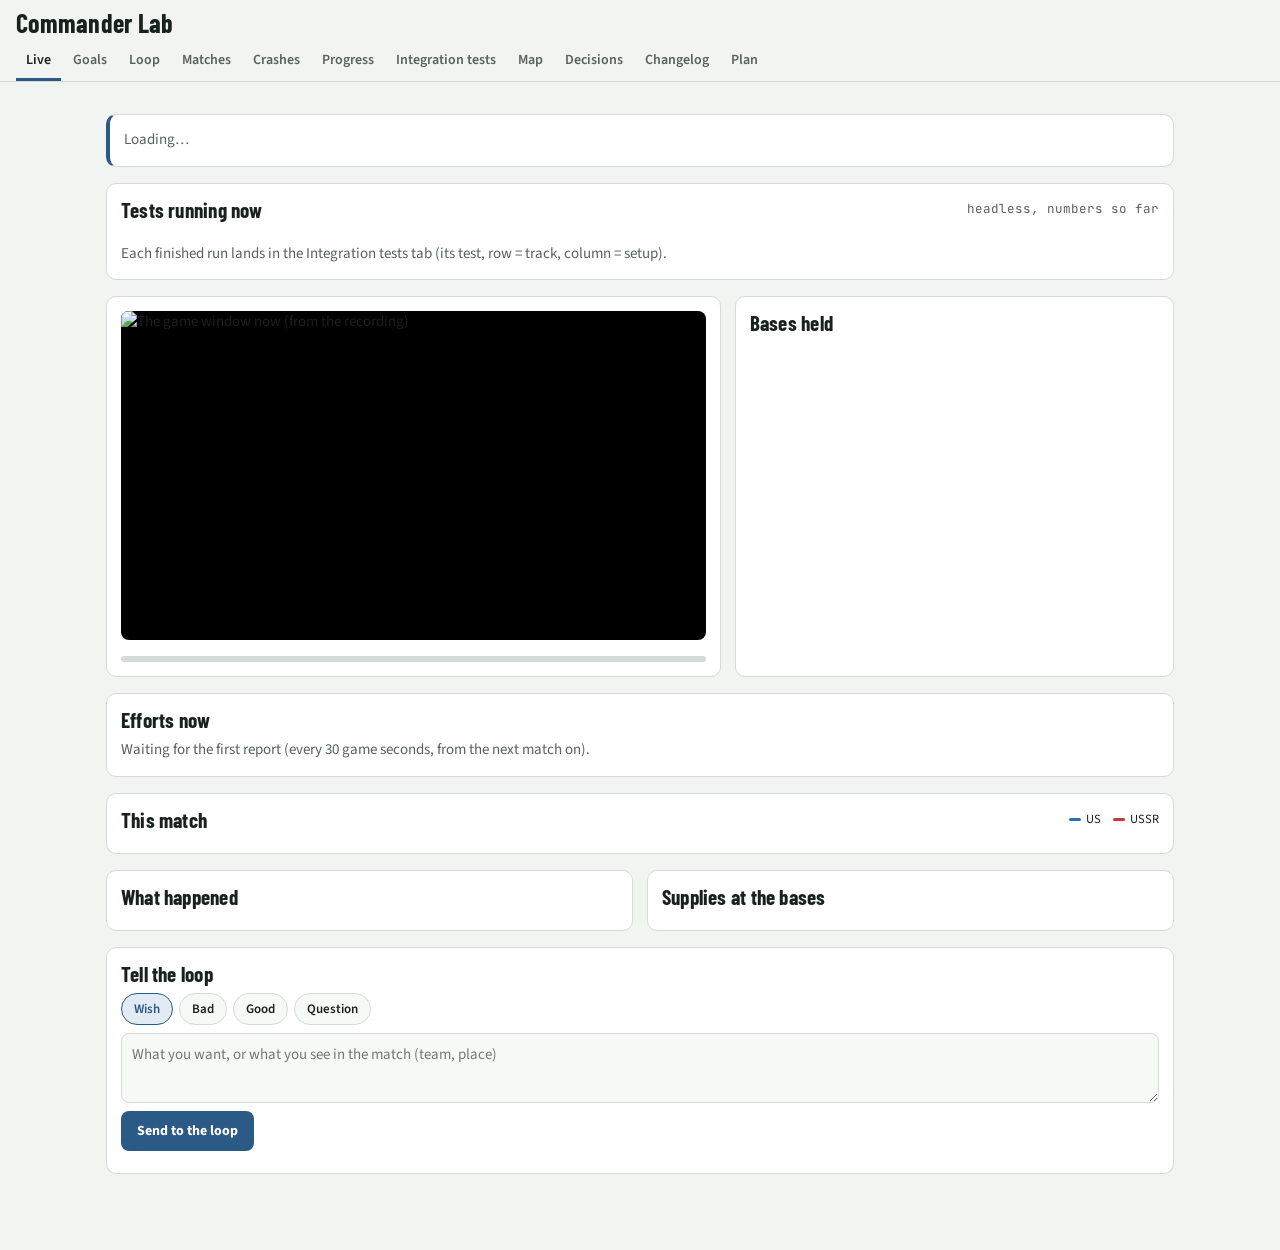
==== lab/app/index.html @ 0cab82a8 "Lab map: every soldier as a dot (hollow prone, ring in a vehicle). Note 545. Co-Authored-By: Claude " ====
<!doctype html>
<html lang="en">
<head>
<meta charset="utf-8">
<meta name="viewport" content="width=device-width,initial-scale=1,viewport-fit=cover">
<meta name="theme-color" content="#121816">
<title>Commander Lab</title>
<link rel="stylesheet" href="/vendor/leaflet.css">
<link rel="stylesheet" href="https://fonts.googleapis.com/css2?family=Barlow+Condensed:wght@600;700&family=Source+Sans+3:wght@400;600;700&family=JetBrains+Mono:wght@400;600&display=swap">
<style>
/* An ops board for the improvement loop: tabs on top, the live match first. US blue, USSR red (BLUFOR/OPFOR). */
:root {
  --bg: #f2f4f1; --panel: #ffffff; --ink: #18211e; --muted: #56625d; --line: #d5dbd6; --field: #f7f9f7;
  --accent: #2c5a86; --accent-soft: #e2ebf3;
  --us: #2f6db5; --ussr: #c23b2e; --fia: #6f7d3c;
  --good: #23743f; --good-soft: #e1f1e6; --bad: #a3322a; --bad-soft: #f7e3e1; --warn: #8a5a00; --warn-soft: #f6ecd6; --na: #b9c2bd;
  --f-display: "Barlow Condensed", "Arial Narrow", sans-serif;
  --f-body: "Source Sans 3", "Segoe UI", system-ui, sans-serif;
  --f-mono: "JetBrains Mono", Consolas, monospace;
  color-scheme: light;
}
@media (prefers-color-scheme: dark) {
  :root {
    --bg: #121816; --panel: #1a2220; --ink: #e3e9e5; --muted: #9aa7a1; --line: #2c3833; --field: #151c1a;
    --accent: #7fb0de; --accent-soft: #1d2d3b; --us: #5b95e0; --ussr: #e46a5c; --fia: #b3c071;
    --good: #6fcf8f; --good-soft: #17301f; --bad: #f08a80; --bad-soft: #3a1d1a; --warn: #e7b85a; --warn-soft: #33290f; --na: #4a5651;
    color-scheme: dark;
  }
}
* { box-sizing: border-box; }
body { margin: 0; background: var(--bg); color: var(--ink); font: 15px/1.5 var(--f-body); }
header.top { position: sticky; top: 0; z-index: 5; background: var(--bg); border-bottom: 1px solid var(--line);
  padding: env(safe-area-inset-top, 0px) max(16px, env(safe-area-inset-right, 0px)) 0 max(16px, env(safe-area-inset-left, 0px)); }
.brand { display: flex; align-items: baseline; gap: 10px; padding-top: 10px; }
h1, h2 { font-family: var(--f-display); font-weight: 700; margin: 0; letter-spacing: .01em; }
h1 { font-size: 26px; line-height: 1; }
h2 { font-size: 21px; line-height: 1.1; }
h3 { margin: 0; font-size: 15px; }
p { margin: 0; }
nav { display: flex; gap: 2px; overflow-x: auto; scrollbar-width: none; margin-top: 6px; }
nav button { font: 600 14px var(--f-body); color: var(--muted); background: none; border: 0; border-bottom: 3px solid transparent; padding: 8px 10px; cursor: pointer; white-space: nowrap; }
nav button[aria-selected="true"] { color: var(--ink); border-bottom-color: var(--accent); }
main { max-width: 1100px; margin: 0 auto; padding: 16px max(16px, env(safe-area-inset-right, 0px)) 60px max(16px, env(safe-area-inset-left, 0px)); }
.tab { display: grid; gap: 16px; grid-template-columns: minmax(0, 1fr); }
.tab > *, .match > *, .grid2 > *, .charts > * { min-width: 0; }
.tab[hidden] { display: none; }
.grid2 { display: grid; grid-template-columns: repeat(auto-fit, minmax(300px, 1fr)); gap: 14px; }
.card { background: var(--panel); border: 1px solid var(--line); border-radius: 10px; padding: 14px; display: grid; gap: 8px; min-width: 0; align-content: start; }
.muted { color: var(--muted); }
.mono { font-family: var(--f-mono); font-size: 12.5px; font-variant-numeric: tabular-nums; }
.row { display: flex; flex-wrap: wrap; gap: 8px; align-items: center; }
.chip { font: 600 12px/1 var(--f-mono); padding: 6px 9px; border-radius: 999px; white-space: nowrap; border: 1px solid var(--line); background: var(--panel); color: var(--muted); }
.chip.ok { color: var(--good); background: var(--good-soft); border-color: transparent; }
.chip.no { color: var(--bad); background: var(--bad-soft); border-color: transparent; }
.chip.wait { color: var(--warn); background: var(--warn-soft); border-color: transparent; }
.sublab-card { display: grid; gap: 12px; grid-template-columns: minmax(0, 1fr); }
#sublab, .summary, .ended { grid-template-columns: minmax(0, 1fr); }
.sublab-card h3 { margin: 6px 0 0; }
.sublab-card .question { font-size: 17px; margin: 0; }
.ended { border-left: 4px solid var(--accent); background: var(--accent-soft); padding: 10px 14px; border-radius: 6px; display: grid; gap: 4px; }
.ended p { margin: 0; line-height: 1.55; max-width: 80ch; }
/* Map tab: Enfumap's tiles with our layers (lab/maplayers.py). */
#mapview { height: min(72vh, 760px); border: 1px solid var(--line); border-radius: 10px; background: var(--field); }
/* Full screen (3 Nov, Martin: "we should be maybe able to make map fullscreen"): the browser's own full screen where it
   has one, else the map fills the window; the clicked team's box floats at the bottom. */
#mapwrap.full { position: fixed; inset: 0; z-index: 2000; background: var(--panel); display: flex; flex-direction: column;
  padding: env(safe-area-inset-top, 0px) env(safe-area-inset-right, 0px) env(safe-area-inset-bottom, 0px) env(safe-area-inset-left, 0px); }
#mapwrap.full #mapview { flex: 1; height: auto; border: 0; border-radius: 0; }
#mapwrap.full #map-selwrap { position: absolute; left: 10px; right: 10px; bottom: calc(10px + env(safe-area-inset-bottom, 0px)); z-index: 1000; max-height: 50vh; overflow: auto; }
#mapwrap.full #map-sel:empty { display: none; }
/* A remark about the clicked unit (3 Nov, Martin: "when clicking on unit I should be able to annotate question/bad/good"). */
.mapnote { margin: 0 0 6px; padding: 10px 12px; border: 1px solid var(--line); border-left: 4px solid var(--accent); border-radius: 8px; background: var(--panel); display: grid; gap: 8px; }
.mapnote textarea { width: 100%; box-sizing: border-box; min-height: 52px; }
.mapfs { font: 600 13px var(--f-body); padding: 6px 10px; background: var(--panel); color: var(--ink); border: 2px solid rgba(0,0,0,.25); border-radius: 6px; cursor: pointer; }
.wpnum { width: 20px; height: 20px; box-sizing: border-box; border-radius: 50%; border: 2px solid #fff; color: #fff; font: 700 11px/16px var(--f-body); text-align: center; box-shadow: 0 0 0 1px rgba(0,0,0,.4); }
.leaflet-container { font: 13px var(--f-body); }
.maplbl { font: 700 12px var(--f-display); letter-spacing: .02em; background: var(--panel); color: var(--ink); border: 1px solid var(--line); box-shadow: none; padding: 2px 6px; }
.maplbl::before { display: none; }
.map-controls { display: flex; flex-wrap: wrap; gap: 8px 14px; align-items: center; }
.dec-grid { display: grid; grid-template-columns: minmax(0, 5fr) minmax(0, 7fr); gap: 14px; align-items: start; }
@media (max-width: 900px) { .dec-grid { grid-template-columns: minmax(0, 1fr); } }
.dec-list { max-height: 78vh; overflow-y: auto; border: 1px solid var(--line); border-radius: 10px; }
.dec-row { display: grid; grid-template-columns: auto auto minmax(0, 1fr); gap: 4px 10px; padding: 8px 10px; border-bottom: 1px solid var(--line); cursor: pointer; }
.dec-row:hover { background: var(--field); }
.dec-row.on { background: color-mix(in srgb, #7a3fd1 16%, transparent); }
.dec-row .intent { grid-column: 1 / -1; font-size: 13px; color: var(--muted); }
.badge { display: inline-block; padding: 1px 7px; border-radius: 999px; font-size: 12px; font-weight: 700; letter-spacing: .02em; }
.badge.model { background: #7a3fd1; color: #fff; }
.badge.failed { background: var(--bad); color: #fff; }
.badge.rules { background: var(--field); color: var(--ink); border: 1px solid var(--line); }
#decmap { height: min(56vh, 560px); border: 1px solid var(--line); border-radius: 10px; background: var(--field); }
.dec-detail pre { white-space: pre-wrap; word-break: break-word; background: var(--field); border: 1px solid var(--line); border-radius: 8px; padding: 8px 10px; font-size: 12px; max-height: 260px; overflow: auto; }
.dec-stats td, .dec-stats th { padding: 3px 10px; border-bottom: 1px solid var(--line); text-align: left; }
.mapsel { margin: 10px 0 4px; padding: 10px 12px; border: 1px solid var(--line); border-left: 4px solid #7a3fd1; border-radius: 8px; background: var(--panel); line-height: 1.5; }
.mapsel button { margin-left: 8px; font: 13px var(--f-body); padding: 2px 10px; background: var(--field); color: var(--ink); border: 1px solid var(--line); border-radius: 6px; cursor: pointer; }
table.missions tr[data-key] { cursor: pointer; }
table.missions tr[data-key]:hover td { background: var(--field); }
table.missions tr.on td { background: color-mix(in srgb, #7a3fd1 18%, transparent); }
.map-controls label { display: inline-flex; gap: 6px; align-items: center; font-size: 14px; }
.map-controls select { font: 14px var(--f-body); padding: 4px 6px; background: var(--panel); color: var(--ink); border: 1px solid var(--line); border-radius: 6px; }
.legend { display: grid; grid-template-columns: repeat(auto-fit, minmax(230px, 1fr)); gap: 6px 16px; font-size: 13.5px; }
.legend span.dot { display: inline-block; width: 12px; height: 12px; border-radius: 50%; margin-right: 6px; vertical-align: -1px; border: 2px solid transparent; }
.ended .lead { font-weight: 600; font-size: 1.05em; }
.summary { border-left: 4px solid var(--accent); background: var(--accent-soft); padding: 12px 16px; border-radius: 6px; display: grid; gap: 8px; min-width: 0; }
.summary > *, .summary .sum-cols > * { min-width: 0; }
.summary .tbl, .tracktbl .tbl { overflow-x: auto; }
.summary .verdict { margin: 0; font-size: 1.15em; font-weight: 600; line-height: 1.4; max-width: 80ch; }
.summary h4 { margin: 6px 0 0; font-size: 12px; letter-spacing: .08em; text-transform: uppercase; color: var(--muted); }
.summary ul { margin: 0; padding-left: 18px; display: grid; gap: 5px; }
.summary li { line-height: 1.45; }
.summary .sum-cols { display: grid; grid-template-columns: 3fr 2fr; gap: 20px; }
@media (max-width: 760px) { .summary .sum-cols { grid-template-columns: 1fr; gap: 6px; } }
.summary .keynums { background: var(--panel); }
.summary .keynums th .sub { font-size: 11px; font-weight: 400; }
.summary .keynums td.best { background: var(--good-soft); font-weight: 700; }
.summary .next { margin: 2px 0 0; }
.keynums .sub { font-size: 11px; font-weight: 400; }
.keynums td.best { background: var(--good-soft); }
.keynums td.best .avg { font-weight: 700; }
.keynums .avg { font-size: 15px; }
.tracktbl { margin: 6px 0; }
.tracktbl summary { cursor: pointer; padding: 4px 0; }
.summary .next .tag { font-size: 12px; letter-spacing: .08em; text-transform: uppercase; color: var(--muted); margin-right: 6px; }
.ended ul { margin: 2px 0 0; padding-left: 20px; display: grid; gap: 6px; max-width: 80ch; }
.ended li { line-height: 1.5; }
.eyebrow { font: 600 11px var(--f-body); letter-spacing: .08em; text-transform: uppercase; color: var(--accent); }
/* Integration tests (note 506): a start page of tests, one page per test - progress curves first. */
.tests-grid { display: grid; grid-template-columns: repeat(auto-fill, minmax(min(100%, 320px), 1fr)); gap: 14px; }
a.testcard { color: inherit; text-decoration: none; cursor: pointer; transition: border-color .15s, box-shadow .15s; }
a.testcard:hover, a.testcard:focus-visible { border-color: var(--accent); box-shadow: 0 0 0 1px var(--accent); outline: none; }
.testcard .q { color: var(--muted); font-size: 14px; display: -webkit-box; -webkit-line-clamp: 3; -webkit-box-orient: vertical; overflow: hidden; }
.testcard .metric { display: flex; flex-wrap: wrap; align-items: baseline; gap: 4px 10px; }
.testcard .big { font: 700 36px/1 var(--f-display); }
.testcard .what { font-size: 13.5px; }
.testcard .open { font-weight: 600; color: var(--accent); font-size: 14px; }
svg.spark { width: 100%; height: 56px; display: block; overflow: visible; }
.crumbs a { font-weight: 600; color: var(--accent); text-decoration: none; font-size: 15px; }
.verdict-top { font-size: 16px; font-weight: 600; line-height: 1.45; max-width: 85ch; border-left: 4px solid var(--accent); padding-left: 10px; }
.charts-grid { display: grid; grid-template-columns: repeat(auto-fill, minmax(min(100%, 330px), 1fr)); gap: 12px; }
.charts-grid > * { min-width: 0; }
.secnav { position: sticky; top: var(--hdr, 86px); z-index: 4; display: flex; gap: 2px; overflow-x: auto; scrollbar-width: none; background: var(--panel); border-bottom: 1px solid var(--line); margin: 0 -14px; padding: 0 10px; }
.secnav a { font: 600 14px var(--f-body); color: var(--muted); text-decoration: none; padding: 9px 10px 7px; border-bottom: 3px solid transparent; white-space: nowrap; }
.secnav a.on { color: var(--ink); border-bottom-color: var(--accent); }
.tsec { scroll-margin-top: calc(var(--hdr, 86px) + 48px); display: grid; gap: 10px; min-width: 0; padding-top: 6px; }
.tsec > * { min-width: 0; }
.tsec > h3 { font-family: var(--f-display); font-size: 21px; border-top: 1px solid var(--line); padding-top: 12px; }
.watch td.pass, .runs td.pass { background: var(--good-soft); color: var(--good); }
.watch td.fail, .runs td.fail { background: var(--bad-soft); color: var(--bad); }
.watch td.pass .avg, .watch td.fail .avg { font-weight: 700; }
.watch .delta { font-size: 11.5px; margin-left: 4px; }
.watch .delta.up { color: var(--good); }
.watch .delta.down { color: var(--bad); }
.quote { color: var(--muted); font-style: italic; font-size: 12.5px; }
.sub { font-size: 11.5px; font-weight: 400; }
table.runs td, table.runs th { white-space: nowrap; }
ol.builds { margin: 6px 0 0; padding-left: 0; list-style: none; display: grid; gap: 5px; font-size: 13.5px; }
ol.builds li { display: flex; gap: 8px; flex-wrap: wrap; align-items: baseline; }
.pchart.small .why { font-size: 12px; }
table.heat td { text-align: center; }
table.heat td:first-child { text-align: left; }
.chip.step { color: var(--accent); background: var(--accent-soft); border-color: transparent; text-transform: uppercase; letter-spacing: .05em; }
.live-dot { display: inline-block; width: 9px; height: 9px; border-radius: 50%; background: var(--good); margin-right: 6px; }
@media (prefers-reduced-motion: no-preference) { .live-dot { animation: pulse 2s ease-in-out infinite; } @keyframes pulse { 50% { opacity: .3; } } }
.now { border-left: 4px solid var(--accent); }
.now .doing { font-size: 17px; }
.match { display: grid; grid-template-columns: minmax(0, 1.4fr) minmax(0, 1fr); gap: 14px; }
@media (max-width: 760px) { .match { grid-template-columns: minmax(0, 1fr); } }
.frame { width: 100%; aspect-ratio: 16/9; object-fit: cover; border-radius: 8px; background: #000; display: block; cursor: zoom-in; }
.frame.big { position: fixed; inset: 0; width: 100vw; height: 100vh; aspect-ratio: auto; object-fit: contain; z-index: 20; border-radius: 0; cursor: zoom-out; }
.score { display: flex; gap: 14px; align-items: baseline; font-family: var(--f-display); font-weight: 700; font-size: 34px; line-height: 1; }
.score .us { color: var(--us); } .score .ussr { color: var(--ussr); } .score .fia { color: var(--fia); font-size: 22px; }
.bar { height: 6px; background: var(--line); border-radius: 3px; overflow: hidden; }
.bar > i { display: block; height: 100%; background: var(--accent); }
.sides { display: grid; grid-template-columns: minmax(0, 1fr) minmax(0, 1fr); gap: 10px; }
.kv span { min-width: 0; overflow-wrap: anywhere; }
.side { border-top: 3px solid var(--us); padding-top: 6px; display: grid; gap: 2px; }
.side.ussr { border-top-color: var(--ussr); }
.kv { display: flex; justify-content: space-between; gap: 8px; font-size: 14px; }
.kv b { font-family: var(--f-mono); font-weight: 600; font-variant-numeric: tabular-nums; }
.charts { display: grid; grid-template-columns: repeat(auto-fit, minmax(160px, 1fr)); gap: 12px; }
#matchline { overflow-wrap: anywhere; }
.chart svg { width: 100%; height: auto; display: block; }
.legend { display: flex; gap: 12px; font-size: 12.5px; }
.legend i { display: inline-block; width: 12px; height: 3px; border-radius: 2px; vertical-align: middle; margin-right: 5px; }
.events { display: grid; gap: 0; }
.ev { display: grid; grid-template-columns: 44px 8px 1fr; gap: 8px; align-items: baseline; padding: 5px 0; border-bottom: 1px solid var(--line); font-size: 14px; }
.ev:last-child { border-bottom: 0; }
.ev .dot { width: 8px; height: 8px; border-radius: 50%; background: var(--na); align-self: center; }
.ev .dot.US { background: var(--us); } .ev .dot.USSR { background: var(--ussr); }
.tbl { overflow-x: auto; }
table { border-collapse: collapse; width: 100%; font-size: 13.5px; }
th, td { text-align: left; padding: 6px 8px; border-bottom: 1px solid var(--line); white-space: nowrap; vertical-align: top; }
th { font: 600 11px var(--f-mono); color: var(--muted); text-transform: uppercase; letter-spacing: .05em; }
tr:last-child td { border-bottom: 0; }
.pct { display: inline-block; width: 70px; height: 6px; background: var(--line); border-radius: 3px; overflow: hidden; vertical-align: middle; margin-right: 6px; }
.pct > i { display: block; height: 100%; }
.d { display: inline-block; width: 8px; height: 8px; border-radius: 50%; margin-right: 6px; background: var(--na); }
.d.ok { background: var(--good); } .d.no { background: var(--bad); }
.strip { display: flex; flex-wrap: wrap; gap: 3px; align-items: center; }
.s { width: 13px; height: 13px; border-radius: 3px; background: var(--na); } .s.ok { background: var(--good); } .s.no { background: var(--bad); }
form { display: grid; gap: 8px; }
.kinds { display: flex; flex-wrap: wrap; gap: 6px; }
.kinds label { font: 600 13px var(--f-body); border: 1px solid var(--line); border-radius: 999px; padding: 6px 12px; cursor: pointer; background: var(--field); position: relative; }
.kinds input { position: absolute; opacity: 0; pointer-events: none; }
.kinds label:has(input:checked) { border-color: var(--accent); background: var(--accent-soft); color: var(--accent); }
.kinds label:has(input:focus-visible) { outline: 2px solid var(--accent); outline-offset: 2px; }
textarea { font: 15px/1.4 var(--f-body); color: var(--ink); background: var(--field); border: 1px solid var(--line); border-radius: 8px; padding: 10px; min-height: 70px; resize: vertical; width: 100%; }
button.go { font: 700 14px var(--f-body); color: #fff; background: var(--accent); border: 0; border-radius: 8px; padding: 10px 16px; cursor: pointer; }
button:focus-visible, textarea:focus-visible { outline: 2px solid var(--accent); outline-offset: 2px; }
.msg { display: grid; gap: 4px; padding: 9px 11px; border: 1px solid var(--line); border-radius: 8px; background: var(--field); }
.text { overflow-wrap: anywhere; }
.it .ba { display: grid; grid-template-columns: auto 1fr; gap: 2px 10px; font-size: 14px; }
.it .ba b { font: 600 11px var(--f-mono); color: var(--muted); text-transform: uppercase; padding-top: 3px; }
iframe { width: 100%; height: calc(100vh - 150px); border: 1px solid var(--line); border-radius: 10px; background: var(--panel); }
video { width: 100%; border-radius: 8px; background: #000; }
.empty { padding: 20px; text-align: center; color: var(--muted); border: 1px dashed var(--line); border-radius: 10px; }
.pgrid { display: grid; grid-template-columns: repeat(auto-fill, minmax(min(100%, 420px), 1fr)); gap: 14px; }
.pgrid > * { min-width: 0; }
.pchart .ec { width: 100%; height: 270px; }
.pchart .why { font-size: 13.5px; color: var(--muted); }
.pchart .head { display: flex; justify-content: space-between; gap: 8px; align-items: baseline; }
.pchart .better { font: 600 11px var(--f-mono); color: var(--muted); white-space: nowrap; }
.linkbtn { font: 600 12px var(--f-mono); color: var(--accent); background: none; border: 0; padding: 0; cursor: pointer; }
.seg { display: inline-flex; border: 1px solid var(--line); border-radius: 8px; overflow: hidden; }
.seg button { font: 600 13px var(--f-body); color: var(--muted); background: var(--panel); border: 0; padding: 7px 12px; cursor: pointer; }
.seg button[aria-pressed="true"] { color: #fff; background: var(--accent); }
.livechart .ec { width: 100%; height: 200px; }
.efforts { display: grid; grid-template-columns: repeat(auto-fit, minmax(min(100%, 330px), 1fr)); gap: 16px; }
.efforts > * { min-width: 0; }
.map-efforts { display: grid; gap: 6px; margin: 6px 0 8px; font-size: 14px; line-height: 1.4; }
.map-efforts > * { min-width: 0; }
.eside { border-top: 3px solid var(--us); padding-top: 8px; display: grid; gap: 10px; align-content: start; }
.eside.ussr { border-top-color: var(--ussr); }
.eblock { display: grid; gap: 3px; }
.eblock .lbl { font: 600 11px var(--f-mono); color: var(--muted); text-transform: uppercase; letter-spacing: .06em; }
.eitem { font-size: 14px; display: flex; gap: 8px; align-items: baseline; }
.eitem .n { font-family: var(--f-mono); font-size: 12.5px; color: var(--muted); white-space: nowrap; margin-left: auto; }
.eitem.warn { color: var(--bad); }
.eitem .t { overflow-wrap: anywhere; }
.prog { display: grid; gap: 3px; padding: 4px 0; }
.prog .top { display: flex; gap: 8px; align-items: baseline; font-size: 14px; }
.prog .top .n { font-family: var(--f-mono); font-size: 12.5px; color: var(--muted); white-space: nowrap; margin-left: auto; }
.pbar { height: 7px; background: var(--line); border-radius: 4px; overflow: hidden; }
.pbar > i { display: block; height: 100%; border-radius: 4px; background: var(--accent); transition: width .6s ease; }
.pbar.us > i { background: var(--us); } .pbar.ussr > i { background: var(--ussr); } .pbar.low > i { background: var(--bad); }
/* No measure yet (choosing a site, truck getting ready): a striped track, not a fill that reads as a percentage. */
.pbar.busy, .rseg.wait { background: repeating-linear-gradient(-45deg, var(--line) 0 6px, transparent 6px 12px); background-size: 17px 100%; animation: busy 1.2s linear infinite; }
.pbar.busy > i { display: none; }
@keyframes busy { to { background-position: 17px 0; } }
@media (prefers-reduced-motion: reduce) { .pbar.busy, .rseg.wait { animation: none; } .pbar > i, .rseg > i { transition: none; } }
.run { display: grid; gap: 4px; padding: 5px 0; }
.run .top { display: flex; gap: 8px; align-items: baseline; font-size: 14px; flex-wrap: wrap; }
.run .top .n { font-family: var(--f-mono); font-size: 12.5px; color: var(--muted); white-space: nowrap; margin-left: auto; }
.track { display: grid; grid-template-columns: 3fr 1fr 3fr 1fr; gap: 3px; }
.rseg { height: 9px; background: var(--line); border-radius: 3px; overflow: hidden; }
.rseg > i { display: block; height: 100%; background: var(--us); transition: width .6s ease; }
.run.ussr .rseg > i { background: var(--ussr); }
.rseg.cur { box-shadow: 0 0 0 1.5px var(--us); }
.run.ussr .rseg.cur { box-shadow: 0 0 0 1.5px var(--ussr); }
.track.names span { font: 10.5px var(--f-mono); color: var(--muted); overflow: hidden; text-overflow: ellipsis; white-space: nowrap; }
.track.names span.cur { color: var(--ink); font-weight: 600; }
/* How long an item has been in its phase: one tick per game minute, amber past the usual time, red when it looks stuck. */
.clock { display: flex; align-items: center; gap: 8px; min-height: 12px; }
.clock .ticks { display: flex; gap: 2px; flex: 1; min-width: 0; overflow: hidden; }
.clock .ticks i { flex: none; width: 4px; height: 7px; border-radius: 1px; background: var(--na); }
.clock .ticks i.warn { background: var(--warn); } .clock .ticks i.bad { background: var(--bad); }
.clock .ticks b { font: 600 10px var(--f-mono); color: var(--muted); line-height: 7px; }
.clock .t { font: 11px var(--f-mono); color: var(--muted); white-space: nowrap; margin-left: auto; }
.clock.warn .t { color: var(--warn); font-weight: 600; } .clock.bad .t { color: var(--bad); font-weight: 600; }
.banner { background: var(--bad-soft); color: var(--bad); border-radius: 8px; padding: 10px 12px; font-weight: 600; }
</style>
</head>
<body>
<header class="top">
  <div class="brand"><h1>Commander Lab</h1><span class="mono muted" id="clock"></span></div>
  <nav role="tablist" id="tabs">
    <button role="tab" data-tab="live" aria-selected="true">Live</button>
    <button role="tab" data-tab="goals">Goals</button>
    <button role="tab" data-tab="loop">Loop</button>
    <button role="tab" data-tab="matches">Matches</button>
    <button role="tab" data-tab="crashes">Crashes</button>
    <button role="tab" data-tab="progress">Progress</button>
    <button role="tab" data-tab="sublab">Integration tests</button>
    <button role="tab" data-tab="map">Map</button>
    <button role="tab" data-tab="decisions">Decisions</button>
    <button role="tab" data-tab="changelog">Changelog</button>
    <button role="tab" data-tab="plan">Plan</button>
  </nav>
</header>
<main>
  <section class="tab" id="tab-live">
    <div id="broke"></div>
    <div class="card now" id="now"><p class="muted">Loading…</p></div>
    <div class="card" id="testscard" hidden>
      <div class="row" style="justify-content:space-between"><h2>Tests running now</h2><span class="mono muted">headless, numbers so far</span></div>
      <div id="tests" style="display:grid;gap:12px"></div>
      <p class="muted" style="margin:6px 0 0">Each finished run lands in the Integration tests tab (its test, row = track, column = setup).</p>
    </div>
    <div class="match">
      <div class="card">
        <img class="frame" id="frame" alt="The game window now (from the recording)">
        <div id="matchline" class="mono muted"></div>
        <div class="bar"><i id="progressbar" style="width:0%"></i></div>
      </div>
      <div class="card">
        <div class="row" style="justify-content:space-between"><h2>Bases held</h2><span class="mono muted" id="gametime"></span></div>
        <div class="score" id="score"></div>
        <div class="sides" id="sides"></div>
      </div>
    </div>
    <div class="card">
      <div class="row" style="justify-content:space-between"><h2>Efforts now</h2><span class="mono muted" id="effortsat"></span></div>
      <div class="efforts" id="efforts"><p class="muted">Waiting for the first report (every 30 game seconds, from the next match on).</p></div>
    </div>
    <div class="card">
      <div class="row" style="justify-content:space-between"><h2>This match</h2>
        <div class="legend"><span><i style="background:var(--us)"></i>US</span><span><i style="background:var(--ussr)"></i>USSR</span></div></div>
      <div class="charts" id="charts"></div>
    </div>
    <div class="grid2">
      <div class="card"><h2>What happened</h2><div class="events" id="events"></div></div>
      <div class="card"><h2>Supplies at the bases</h2><div class="tbl" id="supply"></div></div>
    </div>
    <div class="card" id="tell">
      <h2>Tell the loop</h2>
      <form id="form">
        <div class="kinds" role="radiogroup" aria-label="Kind">
          <label><input type="radio" name="kind" value="wish" checked>Wish</label>
          <label><input type="radio" name="kind" value="bad">Bad</label>
          <label><input type="radio" name="kind" value="good">Good</label>
          <label><input type="radio" name="kind" value="question">Question</label>
        </div>
        <textarea id="text" placeholder="What you want, or what you see in the match (team, place)" aria-label="Your remark"></textarea>
        <div class="row"><button class="go" type="submit">Send to the loop</button><span class="muted" id="sendnote"></span></div>
      </form>
      <div id="inbox" style="display:grid;gap:8px"></div>
    </div>
    <div class="mono muted" id="servers"></div>
  </section>

  <section class="tab" id="tab-goals" hidden><div id="goals" style="display:grid;gap:12px"></div></section>
  <section class="tab" id="tab-loop" hidden>
    <div class="grid2">
      <div class="card"><h2>Changes</h2><div id="commits" style="display:grid;gap:6px"></div></div>
      <div class="card"><h2>Review notes</h2><div id="notes" style="display:grid;gap:8px"></div></div>
    </div>
    <h2>What the loop did</h2><div id="log" style="display:grid;gap:12px"></div>
  </section>
  <section class="tab" id="tab-matches" hidden>
    <div class="card tbl" id="matchtable"></div>
    <h2>Recordings</h2>
    <div id="player"></div>
    <div class="card tbl" id="videos"></div>
  </section>
  <section class="tab" id="tab-crashes" hidden>
    <div class="card" id="crashhead"><div class="empty">Loading… (the first scan of the run logs takes a minute or two)</div></div>
    <div class="grid2">
      <div class="card"><h2>Stress test</h2><p class="muted">Headless matches packed with armour (6 a side, free, bought again 30 s after a loss), one thing switched off per variant. The variant whose crashes stop points at the cause.</p><div id="stress"></div></div>
      <div class="card"><h2>What comes before a crash</h2><p class="muted">Crashes with the event in the 10 s before, against the share of a clean match's 10-s windows that have one. About 1x is background.</p><div class="tbl" id="lift"></div></div>
    </div>
    <h2>Every crash</h2>
    <div id="crashlist" style="display:grid;gap:10px"></div>
  </section>
  <section class="tab" id="tab-progress" hidden>
    <div class="card">
      <div class="row" style="justify-content:space-between">
        <h2>Progress</h2>
        <div class="seg" role="radiogroup" aria-label="Points">
          <button type="button" data-view="build" aria-pressed="true">Per build</button>
          <button type="button" data-view="match" aria-pressed="false">Every match</button>
        </div>
      </div>
      <p class="muted" id="progressnote">Tap a point for its value, tap a name in the legend to hide or show it, pinch or drag the slider to zoom.</p>
    </div>
    <h2>Goals, match by match</h2>
    <div class="pgrid" id="goalcharts"><div class="empty">Loading…</div></div>
    <h2>Since the start</h2>
    <div class="pgrid" id="progresscharts"><div class="empty">Loading…</div></div>
    <p class="muted"><a href="/pages/engine" target="_blank" rel="noopener">The old engine page</a> (static graphs, the full text) stays available.</p>
  </section>
  <section class="tab" id="tab-sublab" hidden>
    <div id="sublab" style="display:grid;gap:12px"></div>
  </section>
  <section class="tab" id="tab-map" hidden>
    <div class="card">
      <div class="map-controls">
        <label for="map-name">Map <select id="map-name"><option value="arland">Arland</option><option value="everon">Everon</option></select></label>
        <label for="map-since">Period <select id="map-since"><option value="current">this match only</option><option value="24">last 24 hours</option><option value="72">last 3 days</option><option value="0">all since 20 Oct</option></select></label>
        <label for="map-kinds">Runs from <select id="map-kinds"><option value="match">matches</option><option value="test">tests</option><option value="both">matches and tests</option><option value="all">everything (also probes)</option></select></label>
        <label for="map-style">Tiles <select id="map-style"><option value="topo">Topo</option><option value="satellite">Satellite</option><option value="drawn">Drawn</option></select></label>
        <label for="map-l-bases"><input type="checkbox" id="map-l-bases" checked> Bases</label>
        <label for="map-l-spots"><input type="checkbox" id="map-l-spots" checked> Depot spots tested</label>
        <label for="map-l-built"><input type="checkbox" id="map-l-built" checked> Depots built in matches</label>
        <label for="map-l-buildings"><input type="checkbox" id="map-l-buildings" checked> Everything the builders placed</label>
        <label for="map-l-traps"><input type="checkbox" id="map-l-traps" checked> Where vehicles get stuck</label>
        <label for="map-l-routes"><input type="checkbox" id="map-l-routes" checked> Planned supply routes</label>
        <label for="map-l-live"><input type="checkbox" id="map-l-live" checked> Live: teams, supply trucks, vans</label>
        <label for="map-l-efforts"><input type="checkbox" id="map-l-efforts" checked> Live: attacks and defence</label>
        <label for="map-l-plans"><input type="checkbox" id="map-l-plans" checked> Live: lines of attack (plans)</label>
      </div>
      <div id="map-efforts" class="map-efforts"></div>
      <p class="muted" id="map-sum">Loading the map…</p>
      <div id="mapwrap"><div id="mapview" role="region" aria-label="Map"></div><div id="map-selwrap"><div id="map-sel"></div>
        <form id="map-note" class="mapnote" hidden>
          <div class="kinds" role="radiogroup" aria-label="Kind">
            <label><input type="radio" name="mapkind" value="question" checked>Question</label>
            <label><input type="radio" name="mapkind" value="bad">Bad</label>
            <label><input type="radio" name="mapkind" value="good">Good</label>
          </div>
          <textarea id="map-note-text" rows="2" placeholder="About this one - what you see or want to know" aria-label="Remark about the selected unit"></textarea>
          <div class="row"><button class="go" type="submit">Send about <span id="map-note-who">it</span></button><span class="muted" id="map-note-msg"></span></div>
        </form></div></div>
      <div class="legend">
        <div><span class="dot" style="background:var(--good)"></span>Depot spot: most vans got out</div>
        <div><span class="dot" style="background:var(--warn)"></span>Depot spot: some vans got out</div>
        <div><span class="dot" style="background:var(--bad)"></span>Depot spot: no van got out</div>
        <div><span class="dot" style="background:var(--na)"></span>Depot spot: checked, not driven yet</div>
        <div><span class="dot" style="border-color:var(--accent);background:transparent"></span>Ring: the builder's access check passes it</div>
        <div><span class="dot" style="border-color:var(--bad);border-style:dashed;background:transparent"></span>Dashed ring: the check refuses it</div>
        <div><span class="dot" style="background:var(--muted);border-radius:2px"></span>Square: a depot the builders put there in matches</div>
        <div><span class="dot" style="background:#8a5a1e;border-radius:2px"></span>Small square: anything the builders placed (brown depot, blue barracks, olive fortification; outline = left unfinished)</div>
        <div><span class="dot" style="background:#e07b00"></span>Orange: vehicles stuck or given up there (bigger = more often)</div>
        <div><span class="dot" style="background:#7a3fd1;border-radius:2px;height:4px;vertical-align:3px"></span>Purple line: a planned supply route (lab/roadgraph.py)</div>
        <div><span class="dot" style="background:var(--us)"></span>Live: a team (blue US, red USSR), a dotted line to the waypoint it is walking to; faded = its last man going home</div>
        <div><span class="dot" style="background:var(--ussr);border-radius:1px;height:5px;vertical-align:2px"></span>Live: an arrow from a side's attacking teams to the base they attack - thick = its main effort; the label says how many have got there</div>
        <div><span class="dot" style="border-color:var(--us);border-style:dashed;background:transparent"></span>Live: dashed ring - a base the side is defending (teams sent, how many are there)</div>
        <div><span class="dot" style="background:#a05a00;border-radius:2px"></span>Live: a supply truck (square) or test van (dot) - click one for its route</div>
        <div><span class="dot" style="background:var(--us);border-radius:1px;transform:rotate(45deg)"></span>Live: a base builder (diamond), dashed to the building he works on (white square)</div>
        <div><span class="dot" style="background:#7a3fd1;border-radius:2px;height:6px;vertical-align:2px"></span>Selected: its planned route; solid: where it drove; white dashes: the game's path now; ring: its goal. A clicked team: numbered purple badges = its plan's waypoints (Gemini's or the stored plan's), numbered dark badges = the game's own waypoints</div>
      </div>
      <div id="map-missions"></div>
      <p class="muted">Map © <a href="https://enfumap.com" target="_blank" rel="noopener">Enfumap</a>, drawn from the game's files; not affiliated with Bohemia Interactive. Layers from our run logs since 20 Oct (lab/maplayers.py).</p>
    </div>
  </section>
  <section class="tab" id="tab-decisions" hidden>
    <div class="card">
      <h2 style="margin:0 0 4px">The strategist's decisions</h2>
      <p class="muted" style="margin:0 0 10px">Every time the model strategist was asked to pick an objective: the situation it saw, what it answered (or why
        the answer was unusable - then our rules decided), and the plan the game got. Click a decision to see it on the map.</p>
      <div class="map-controls" style="margin-bottom:10px">
        <label for="dec-kind">Show <select id="dec-kind"><option value="model">when the model was asked</option><option value="all">every change of objective (rules too)</option></select></label>
        <label for="dec-days">Days <select id="dec-days"><option value="1">today</option><option value="2" selected>last 2 days</option><option value="7">last week</option></select></label>
      </div>
      <div id="dec-stats" style="margin-bottom:12px;overflow-x:auto"></div>
      <div class="dec-grid">
        <div class="dec-list" id="dec-list"><p class="muted" style="padding:10px">Loading…</p></div>
        <div class="dec-detail">
          <div id="decmap" role="region" aria-label="Decision map"></div>
          <div class="legend" style="margin-top:6px">
            <div><span class="dot" style="border:3px solid #7a3fd1;background:transparent"></span>Main effort</div>
            <div><span class="dot" style="border:2px dashed #7a3fd1;background:transparent"></span>Supporting</div>
            <div><span class="dot" style="border:2px solid var(--good);background:transparent;border-radius:2px"></span>Hold</div>
            <div><span class="dot" style="border:2px dashed var(--bad);background:transparent"></span>Avoid</div>
            <div><span class="dot" style="background:var(--us)"></span>Base / squad colour = owner (blue US, red USSR, green FIA)</div>
          </div>
          <div id="dec-text"><p class="muted">Pick a decision on the left.</p></div>
          <p class="muted">Map © <a href="https://enfumap.com" target="_blank" rel="noopener">Enfumap</a>. From the bridge's logs (.runtime/bridge, lab/decisions.py).</p>
        </div>
      </div>
    </div>
  </section>
  <section class="tab" id="tab-changelog" hidden><iframe title="Changelog" data-src="/pages/changelog"></iframe></section>
  <section class="tab" id="tab-plan" hidden><iframe title="Plan by theme" data-src="/pages/plan"></iframe></section>
</main>

<script src="/vendor/echarts.min.js"></script>
<script src="/vendor/leaflet.js"></script>
<script src="/charts.js"></script>
<script>
(() => {
  const $ = (id) => document.getElementById(id);
  const esc = (v) => String(v ?? "").replace(/[&<>"']/g, (c) => ({ "&": "&amp;", "<": "&lt;", ">": "&gt;", '"': "&quot;", "'": "&#39;" }[c]));
  const mmss = (t) => `${Math.floor((t || 0) / 60)}:${String((t || 0) % 60).padStart(2, "0")}`;
  const ago = (iso) => { const t = Date.parse(iso); if (isNaN(t)) return ""; const m = Math.round((Date.now() - t) / 60000); return m < 1 ? "just now" : m < 60 ? m + " min ago" : Math.floor(m / 60) + " h ago"; };
  let tab = "live", slow = null;

  // ------------------------------------------------------------ map (Enfumap tiles + our layers from the logs)
  const MapTab = {
    view: null, base: null, meta: {}, groups: {}, name: "arland",
    css(v) { return getComputedStyle(document.documentElement).getPropertyValue(v).trim() || "#888"; },
    async open() {
      if (this.view) { setTimeout(() => this.view.invalidateSize(), 50); return; }
      for (const id of ["map-name", "map-style"]) $(id).addEventListener("change", () => id === "map-name" ? this.load() : this.tiles());
      for (const id of ["map-since", "map-kinds"]) {
        try { const saved = localStorage.getItem("lab-" + id); if (saved) $(id).value = saved; } catch (_) {}
        $(id).addEventListener("change", () => { try { localStorage.setItem("lab-" + id, $(id).value); } catch (_) {} this.layers(); });
      }
      try { this.sel = new URLSearchParams(location.search).get("sel"); } catch (_) {}   // a link to one van: ?sel=van:7#map
      $("map-l-live").addEventListener("change", () => this.live());
      // A remark about the clicked unit (3 Nov, note 532 - Martin: "when clicking on unit I should be able to annotate
      // question/bad/good"): into the inbox with the unit (side, team, men, what it does, where, the run, the game second)
      // and the moment he started typing. The box sits outside the redrawn selection, so typing survives the refresh.
      let noteSince = 0;
      $("map-note-text").addEventListener("input", () => {
        if (!$("map-note-text").value.trim()) { noteSince = 0; return; }
        if (!noteSince) { noteSince = Date.now(); this.noteUnit = this.selUnit; $("map-note-msg").textContent = `Moment noted: ${new Date().toLocaleTimeString()}`; }
      });
      $("map-note").addEventListener("submit", async (e) => {
        e.preventDefault();
        const text = $("map-note-text").value.trim();
        if (!text) return;
        const kind = (document.querySelector('input[name="mapkind"]:checked') || {}).value || "question";
        const unit = this.noteUnit || this.selUnit || null;
        const typing_s = noteSince ? Math.round((Date.now() - noteSince) / 1000) : 0;
        $("map-note-msg").textContent = "Sending…";
        try {
          const r = await fetch("/api/inbox", { method: "POST", headers: { "Content-Type": "application/json" }, body: JSON.stringify({ kind, text, typing_s, unit }) });
          if (!r.ok) throw new Error();
          $("map-note-text").value = "";
          noteSince = 0;
          this.noteUnit = null;
          $("map-note-msg").textContent = `Sent (${kind}) - about ${unit && unit.who ? unit.who : "the selection"}.`;
        } catch (_) { $("map-note-msg").textContent = "Not sent - is the PC on?"; }
      });
      $("map-l-efforts").addEventListener("change", () => this.draw());
      $("map-l-plans").addEventListener("change", () => this.draw());
      setInterval(() => { if (tab === "map") this.live(); }, 5000);
      // "This match only": its stuck places, depots and buildings grow during the match - reread every 30 s.
      setInterval(() => { if (tab === "map" && !document.hidden && $("map-since").value === "current") this.layers(); }, 30000);
      for (const k of ["bases", "spots", "built", "buildings", "traps", "routes"]) $("map-l-" + k).addEventListener("change", () => this.toggle());
      await this.load();
    },
    async load() {
      this.name = $("map-name").value;
      let meta = this.meta[this.name];
      try {
        if (!meta) { meta = (await (await fetch(`https://enfumap.com/api/v1/maps/${this.name}`)).json()).data; this.meta[this.name] = meta; }
      } catch (e) { $("map-sum").textContent = "Enfumap didn't answer - the map tiles can't load right now."; return; }
      const ts = meta.tiles.tileSize, s = ts / meta.worldSize;
      if (this.view) { this.view.remove(); this.view = null; this.base = null; }
      const crs = L.extend({}, L.CRS.Simple, { transformation: new L.Transformation(s, 0, -s, ts) });
      this.view = L.map("mapview", { crs, minZoom: 0, maxZoom: meta.tiles.maxNativeZoom + 2, zoomSnap: 0.5, attributionControl: true });
      this.tiles();
      this.view.fitBounds([[0, 0], [meta.worldSize, meta.worldSize]]);
      for (const k of ["traps", "routes", "buildings", "built", "spots", "bases", "live"]) this.groups[k] = L.layerGroup();   // drawn bottom to top
      this.view.on("click", () => { if (this.sel) this.pick(this.sel); });
      const Full = L.Control.extend({ options: { position: "topright" }, onAdd: () => {
        const b = L.DomUtil.create("button", "mapfs");
        b.type = "button";
        b.textContent = $("mapwrap").classList.contains("full") ? "✕ Exit full screen" : "⛶ Full screen";
        L.DomEvent.disableClickPropagation(b);
        b.addEventListener("click", () => this.full());
        return b;
      } });
      this.view.addControl(new Full());
      if (!this.fsWired) {
        this.fsWired = true;
        document.addEventListener("fullscreenchange", () => { if (!document.fullscreenElement && $("mapwrap").classList.contains("full")) this.full(false); });
        document.addEventListener("keydown", (e) => { if (e.key === "Escape" && $("mapwrap").classList.contains("full")) this.full(false); });
      }
      this.toggle();
      this.layers();
      this.live();
    },
    tiles() {
      const meta = this.meta[this.name], style = $("map-style").value;
      if (!meta || !this.view) return;
      if (this.base) this.base.remove();
      const zoom = (meta.tiles.layerMaxNativeZoom || {})[style];
      this.base = L.tileLayer("https://enfumap.com" + (meta.tiles.layers[style] || meta.tiles.url), {
        tileSize: meta.tiles.tileSize, maxNativeZoom: zoom == null ? meta.tiles.maxNativeZoom : zoom, noWrap: true,
        attribution: 'Map &copy; <a href="https://enfumap.com" target="_blank" rel="noopener">Enfumap</a>',
      }).addTo(this.view);
      this.base.bringToBack();
    },
    toggle() {
      for (const k of ["traps", "routes", "buildings", "built", "spots", "bases"]) {
        const g = this.groups[k];
        if (!g || !this.view) continue;
        if ($("map-l-" + k).checked && !(k === "routes" && this.sel)) g.addTo(this.view); else g.remove();   // one selected: its route alone
      }
    },
    // The live layer (every 5 s while the tab is open). A click on a van, truck or team - or its row in the table - selects
    // it (25 Oct - Martin: "on the map if I click on the van it should show me his route"): its planned route, the game's
    // path now, where it has driven, its goal; a click on the empty map clears it.
    sel: null, d: null,
    async live() {
      const g = this.groups.live;
      if (!g || !this.view) return;
      if (!$("map-l-live").checked) { g.remove(); $("map-missions").innerHTML = ""; $("map-sel").innerHTML = ""; return; }
      g.addTo(this.view);
      try { this.d = await (await fetch(`/api/map/live?map=${this.name}`)).json(); } catch (e) { return; }
      this.draw();
    },
    pick(key, fit) {
      this.sel = this.sel === key ? null : key;
      this.toggle();
      this.draw();
      if (fit && this.sel && this.selBounds) this.view.fitBounds(this.selBounds, { padding: [30, 30], maxZoom: this.view.getZoom() + 2 });
    },
    len(pts) { let m = 0; for (let i = 1; i < (pts || []).length; i++) m += Math.hypot(pts[i][0] - pts[i - 1][0], pts[i][1] - pts[i - 1][1]); return m; },
    left(pts, x, z) {   // the route from its point nearest to (x, z) to its end
      if (!pts || !pts.length) return 0;
      let best = 0, bd = Infinity;
      pts.forEach((p, i) => { const d = Math.hypot(p[0] - x, p[1] - z); if (d < bd) { bd = d; best = i; } });
      return bd + this.len(pts.slice(best));
    },
    km(m) { return m >= 1000 ? (m / 1000).toFixed(1) + " km" : Math.round(m) + " m"; },
    full(want) {
      const w = $("mapwrap"), on = want === undefined ? !w.classList.contains("full") : want;
      w.classList.toggle("full", on);
      try {
        if (on && w.requestFullscreen && !document.fullscreenElement) w.requestFullscreen().catch(() => {});
        else if (!on && document.fullscreenElement) document.exitFullscreen().catch(() => {});
      } catch (_) {}
      for (const b of document.querySelectorAll(".mapfs")) b.textContent = on ? "✕ Exit full screen" : "⛶ Full screen";
      setTimeout(() => this.view && this.view.invalidateSize(), 80);
    },
    draw() {
      const g = this.groups.live, d = this.d;
      if (!g || !d) return;
      g.clearLayers();
      this.selBounds = null;
      if (!d.live) {
        $("map-missions").innerHTML = '<p class="muted">No game running on this map right now - the live layer shows teams, supply trucks and test vans while one runs.</p>';
        $("map-efforts").innerHTML = "";
        $("map-sel").innerHTML = "";
        $("map-note").hidden = !this.sel;
        return;
      }
      const side = { US: this.css("--us"), USSR: this.css("--ussr"), FIA: this.css("--fia") };
      const baseAt = {};
      for (const b of (this.lastBases || [])) baseAt[b.name] = b;
      const trails = d.trails || {};
      const sel = this.sel, dim = (k) => sel && sel !== k ? .35 : 1;
      const opts = (o) => Object.assign({ bubblingMouseEvents: false }, o);
      const ll = (pts) => pts.map(p => [p[1], p[0]]);
      const extra = [];   // the selected one's lines, drawn under the markers
      let info = "", selUnit = null;
      const drawSel = (key, x, z, colour, route, path, goal) => {
        const tr = trails[key] || [];
        const all = [[x, z]];
        if (tr.length > 1) { extra.push(L.polyline(ll(tr), { color: colour, weight: 3, opacity: .55, interactive: false })); all.push(...tr); }
        if (route && route.length > 1) { extra.push(L.polyline(ll(route), { color: "#7a3fd1", weight: 6, opacity: .8, interactive: false })); all.push(...route); }
        if (path && path.length > 1) { extra.push(L.polyline(ll(path), { color: "#fff", weight: 2.5, opacity: .95, dashArray: "6 5", interactive: false })); }
        if (goal) {
          extra.push(L.circleMarker([goal[1], goal[0]], { radius: 9, color: "#7a3fd1", weight: 3, fillColor: "#fff", fillOpacity: .9, interactive: false }));
          all.push(goal);
        }
        if (tr.length) extra.push(L.circleMarker([tr[0][1], tr[0][0]], { radius: 5, color: colour, weight: 2, fillColor: "#fff", fillOpacity: 1, interactive: false }));
        extra.push(L.circleMarker([z, x], { radius: 13, color: this.css("--accent"), weight: 3, fill: false, interactive: false }));
        this.selBounds = L.latLngBounds(ll(all));
        return tr;
      };
      const markers = [];
      // A numbered waypoint badge (the clicked team's route).
      const wpNum = (q, n, colour, tip) => L.marker([q[1], q[0]], { bubblingMouseEvents: false, zIndexOffset: 500,
        icon: L.divIcon({ className: "", iconSize: [20, 20], iconAnchor: [10, 10], html: `<div class="wpnum" style="background:${colour}">${n}</div>` }) }).bindTooltip(tip);
      // What a team really does (AI Conflict's posture) and where it really walks (its current waypoint) - 28 Oct, note 433:
      // the assigned target alone showed lone survivors walking home as 'attacking Military Training Area'.
      const doing = { ATTACK_PRIMARY: "attacking", ATTACK_SUPPORT: "attacking", AREA_SECURITY: "guarding", FORWARD_DEFEND: "defending",
        QRF: "rushing to defend", LONE_SURVIVOR_RETREAT: "last man - going home", INFANTRY_MUSTER: "gathering" };
      for (const t of d.teams) {
        const key = `team:${t.side}:${t.id}`, c = side[t.side] || this.css("--muted"), b = baseAt[t.to];
        const wp = t.wp && t.wp !== "-" ? String(t.wp).split(",").map(Number) : null;
        const goal = wp && wp.length === 2 && !wp.some(isNaN) ? wp : (b ? [b.x, b.z] : null);
        const what = doing[t.posture] || (t.posture && t.posture !== "-" ? String(t.posture).toLowerCase().replace(/_/g, " ") : (t.role || "").toLowerCase());
        const home = t.posture === "LONE_SURVIVOR_RETREAT";
        if (key === sel) {
          // Its waypoints (3 Nov, Martin: "in commander lab map when i click unit I should see its way points !!"): the route
          // of the plan it plays (Gemini's live plan, else the stored plan - team N on lane N mod lanes) from where it is now,
          // purple with numbered dots; the game's own waypoint queue (wps=, white dashes) when the game sends it.
          const pl = (d.attack_plans || []).find(p => p.side === t.side && p.teams.includes(Number(t.id)));
          let route = null, planTxt = "";
          if (pl && pl.lanes.length) {
            const laneIdx = pl.by ? 0 : Number(t.id) % pl.lanes.length;
            const lane = pl.lanes[laneIdx];
            // What each planned point is and where the team stands with it (4 Nov, Martin: "we could have type of waypoint
            // and status maybe like next or whatever like more details when I click on them"): passed (grey, ticked), NEXT
            // (dark purple), then; each with its cover (edge of trees / buildings, in trees, open dash, Farm).
            const kinds = (pl.lane_kinds && pl.lane_kinds[laneIdx]) || [];
            const near = lane.reduce((best, q, k) => { const m = Math.hypot(q[0] - t.x, q[1] - t.z); return m < best[0] ? [m, k] : best; }, [1e9, -1]);
            const onLane = near[0] < 60;
            const pre = !onLane && t.ride && pl.go !== 0 ? [pl.assembly] : [];
            const first = onLane ? near[1] + 1 : 0;
            const ahead = onLane ? lane.slice(first) : [...pre, ...lane];
            route = ahead.length ? [[t.x, t.z], ...ahead] : null;
            const whose = pl.by ? esc(pl.by) + "'s" : "Planned";
            const coverWord = (w) => ({ "edge of trees": "edge of a tree line - cover, jump-off to the next", "edge of buildings": "by buildings - cover, jump-off to the next",
              "in trees": "inside woods", "in buildings": "among buildings", "open": "open ground - a dash", "Farm": "Farm - the objective", "route": "on the route" }[w] || w);
            if (onLane) lane.slice(0, first).forEach((q, k) => markers.push(wpNum(q, "✓", "#9a9a9a", `Passed: ${whose} waypoint ${k + 1} - ${esc(coverWord(kinds[k] || "route"))}`)));
            ahead.forEach((q, k) => {
              const li = onLane ? first + k : k - pre.length;
              const what = li < 0 ? "drop point - get out of the vehicle here" : coverWord(kinds[li] || "route");
              const n = li + 1;
              markers.push(wpNum(q, li < 0 ? "D" : n, k === 0 ? "#4a148c" : "#7a3fd1",
                `${k === 0 ? "NEXT" : "then"}: ${whose} waypoint ${li < 0 ? "(drop)" : n} of ${lane.length} - ${esc(what)}${k === 0 ? ` - ${this.km(Math.hypot(q[0] - t.x, q[1] - t.z))} away` : ""}`));
            });
            const h = pl.holds[laneIdx];
            if (h) markers.push(L.circleMarker([h[1], h[0]], opts({ radius: 7, color: "#111", weight: 3, fillColor: "#fff", fillOpacity: 1 })).bindTooltip(pl.go === 0 ? "its support position" : "hold point on its lane"));
            const nextWhat = ahead.length ? (pre.length ? "the drop point" : coverWord(kinds[first] || "route")) : "";
            planTxt = `<br>${whose === "Planned" ? "Stored" : whose} plan ${esc(pl.id)}: ${ahead.length} waypoint${ahead.length === 1 ? "" : "s"} ahead, ${route ? this.km(this.len(route)) : "0 m"} (purple)`
              + (nextWhat ? ` · next: ${esc(nextWhat)}` : "") + (pl.chain ? `<br>Its cover chain: ${esc(pl.chain)}` : "") + (pl.why ? `<br>Why: "${esc(pl.why)}"` : "");
          }
          const queue = t.wps && t.wps.length ? [[t.x, t.z], ...t.wps] : null;
          // The game's own orders, each with its kind (ZCR_LiveMap wpk=): move, search and destroy, defend, hold; storm level.
          const wpWord = { move: "move there", search: "search and destroy - clear the area", defend: "defend - hold the area", hold: "hold - wait there", action: "action (relay)" };
          if (queue) t.wps.forEach((q, k) => {
            const wk = (t.wpk || [])[k] || {};
            const storm = Number(wk.level) > 0 ? " - storm: keeps moving under fire, runs" : "";
            markers.push(wpNum(q, k + 1, "#222", `${k === 0 ? "CURRENT" : "queued"}: the game's waypoint ${k + 1} of ${t.wps.length} - ${esc(wpWord[wk.kind] || wk.kind || "order")}${storm}${wk.radius ? `, done within ${wk.radius} m` : ""}`));
          });
          const tr = drawSel(key, t.x, t.z, c, route, queue, goal);
          selUnit = { who: `${t.side} team ${t.id}`, kind: "team", side: t.side, id: t.id, role: t.role, men: t.men, ride: t.ride,
            doing: what, to: t.to, posture: t.posture, x: Math.round(t.x), z: Math.round(t.z), wp: t.wp, run: d.run, t: d.t };
          info = `<b>${esc(t.side)} team ${esc(t.id)}</b> - ${t.men} men, ${esc(what)}${t.ride ? ", riding" : ", on foot"}${t.to && t.to !== "-" ? ` · assigned ${esc(t.to)}` : ""}${goal ? ` · ${this.km(Math.hypot(goal[0] - t.x, goal[1] - t.z))} to its current waypoint (ring)` : ""} · moved ${this.km(this.len(tr))} on this map so far`
            + (planTxt || (route ? "" : "<br>Not on a planned route - AI Conflict's own waypoint (ring)"))
            + (queue ? `<br>The game's order now: ${esc(wpWord[((t.wpk || [])[0] || {}).kind] || "move")}${Number(((t.wpk || [])[0] || {}).level) > 0 ? " (storm)" : ""} · ${t.wps.length} waypoint${t.wps.length === 1 ? "" : "s"} in its queue (white dashes)` : "");
        } else if (goal && !sel) extra.push(L.polyline([[t.z, t.x], [goal[1], goal[0]]], { color: home ? this.css("--muted") : c, weight: 1, opacity: .45, dashArray: "2 6", interactive: false }));
        // Each soldier (4 Nov, note 545 - Martin: "map should show individual units maybe no?"): a small dot in the side's
        // colour, hollow when prone, a ring when in a vehicle; the clicked team's men larger.
        const stanceWord = { s: "standing", c: "crouched", p: "prone", v: "in a vehicle" };
        for (const m of t.mp || []) {
          const mine = key === sel;
          markers.push(L.circleMarker([m[1], m[0]], { bubblingMouseEvents: false, radius: mine ? 4 : 2.5, color: c, weight: m[2] === "p" || m[2] === "v" ? 1.5 : 0,
            fill: m[2] !== "p" && m[2] !== "v", fillColor: c, fillOpacity: .9 * dim(key), opacity: dim(key) })
            .bindTooltip(`${esc(t.side)} team ${esc(t.id)} - ${stanceWord[m[2]] || m[2]}`).on("click", () => this.pick(key)));
        }
        markers.push(L.circleMarker([t.z, t.x], opts({ radius: 4 + Math.min(4, t.men || 0), color: home ? this.css("--muted") : "#fff", weight: 1.5, fillColor: c, fillOpacity: (home ? .45 : .95) * dim(key), opacity: dim(key) }))
          .bindTooltip(`${esc(t.side)} team ${esc(t.id)} - ${t.men} men, ${esc(what)}${t.ride ? ", riding" : ""}${t.to && t.to !== "-" ? " · assigned " + esc(t.to) : ""}`)
          .on("click", () => this.pick(key)));
      }
      const rows = [], seen = new Set();
      for (const v of d.vans) {
        const key = `van:${v.id}`, r = d.routes[v.id], p = d.paths[v.id];
        seen.add(key);
        if (key === sel) {
          const goal = r ? r[r.length - 1] : (baseAt[v.to] ? [baseAt[v.to].x, baseAt[v.to].z] : null);
          const tr = drawSel(key, v.x, v.z, "#a05a00", r, p, goal);
          const leftM = r ? this.left(r, v.x, v.z) : (goal ? Math.hypot(goal[0] - v.x, goal[1] - v.z) : 0);
          info = `<b>Van ${esc(v.id)}</b> - ${esc((v.phase || "").toLowerCase())}${v.to ? " → " + esc(v.to) : ""} · ${Math.round(v.cargo || 0)} supplies · ${Math.round(v.kmh || 0)} km/h<br>`
            + (r ? `Planned route ${this.km(this.len(r))} (purple), about ${this.km(leftM)} left` : `No planned route - the game's own driver picks the way${goal ? `, ${this.km(leftM)} to go (straight)` : ""}`)
            + ` · driven ${this.km(this.len(tr))} (solid)${p ? " · white dashes: the path the game plans right now" : ""}`;
        }
        markers.push(L.circleMarker([v.z, v.x], opts({ radius: 7, color: "#fff", weight: 2, fillColor: "#a05a00", fillOpacity: dim(key), opacity: dim(key) }))
          .bindTooltip(`Van ${esc(v.id)}: ${esc((v.phase || "").toLowerCase())}${v.to ? " → " + esc(v.to) : ""}, ${Math.round(v.cargo || 0)} supplies, ${Math.round(v.kmh || 0)} km/h - click for its route`)
          .on("click", () => this.pick(key)));
        rows.push([key, `Van ${v.id}`, "test", (v.phase || "").toLowerCase(), "depot", v.to || "", `${Math.round(v.cargo || 0)}`, `${Math.round(v.kmh || 0)}`, v.route >= 0 ? "planned" : "game's"]);
      }
      for (const t of d.trucks) {
        const key = `truck:${t.side}:${t.id}`, c = side[t.side] || "#a05a00", b = baseAt[t.to];
        if (key === sel) {
          const route = t.wps && t.wps.length ? [[t.x, t.z], ...t.wps] : null;
          const tr = drawSel(key, t.x, t.z, c, route, null, route ? route[route.length - 1] : (b ? [b.x, b.z] : null));
          info = `<b>${esc(t.side)} supply truck ${esc(t.id)}</b> - ${esc((t.phase || "").replace(/_/g, " ").toLowerCase())}, ${esc(t.from || "")} → ${esc(t.to || "")} · ${t.cargo >= 0 ? Math.round(t.cargo) + "/" + Math.round(t.cap) : "?"} supplies · ${Math.round(t.kmh || 0)} km/h<br>`
            + (route ? `Road route ahead ${this.km(this.len(route))} (purple, the road graph's waypoints)` : "No road route - the game's own driver picks the way") + ` · driven ${this.km(this.len(tr))} (solid)`;
        } else if (b && !sel) extra.push(L.polyline([[t.z, t.x], [b.z, b.x]], { color: c, weight: 2, opacity: .6, dashArray: "8 4", interactive: false }));
        markers.push(L.rectangle([[t.z - 18, t.x - 18], [t.z + 18, t.x + 18]], opts({ color: "#fff", weight: 2, fillColor: c, fillOpacity: dim(key), opacity: dim(key) }))
          .bindTooltip(`${esc(t.side)} supply truck ${esc(t.id)}: ${esc((t.phase || "").replace(/_/g, " ").toLowerCase())}, ${esc(t.from || "")} → ${esc(t.to || "")}, ${t.cargo >= 0 ? Math.round(t.cargo) + "/" + Math.round(t.cap) : "?"} supplies - click for its route`)
          .on("click", () => this.pick(key)));
        rows.push([key, `Truck ${t.id}`, t.side, (t.phase || "").replace(/_/g, " ").toLowerCase(), t.from || "", t.to || "", t.cargo >= 0 ? `${Math.round(t.cargo)}/${Math.round(t.cap)}` : "?", `${Math.round(t.kmh || 0)}`, t.wps ? "road graph" : ""]);
      }
      // AI Conflict's base builders (25 Oct, the base-building sub-lab): a small diamond in the side's colour, a thin line to
      // the building he works on (a square, its progress inside the tooltip).
      for (const b of d.builders || []) {
        const key = `builder:${b.side}:${b.id}`, c = side[b.side] || this.css("--muted");
        const doing = (b.doing || "").toLowerCase(), what = b.what && b.what !== "-" ? b.what : "";
        const hasSite = b.sx != null && (Math.abs(b.sx - b.x) + Math.abs(b.sz - b.z) > 2 || doing === "building");
        if (hasSite && what) {
          extra.push(L.polyline([[b.z, b.x], [b.sz, b.sx]], { color: c, weight: key === sel ? 3 : 1.5, opacity: .7, dashArray: "3 4", interactive: false }));
          extra.push(L.rectangle([[b.sz - 6, b.sx - 6], [b.sz + 6, b.sx + 6]], opts({ color: c, weight: 2, fillColor: "#fff", fillOpacity: .5 }))
            .bindTooltip(`${esc(b.side)} ${esc(what)} at ${esc(b.base || "")}: ${esc(b.progress || "")} built`));
        }
        if (key === sel) {
          const tr = drawSel(key, b.x, b.z, c, null, null, hasSite ? [b.sx, b.sz] : null);
          info = `<b>${esc(b.side)} builder</b> of ${esc(b.base || "?")} - ${esc(doing)}${what ? ` · ${esc(what)} ${esc(b.progress || "")}` : ""}${doing === "walking" ? ` · ${this.km(Math.hypot(b.sx - b.x, b.sz - b.z))} to his work spot` : ""} · walked ${this.km(this.len(tr))} (solid)`;
        }
        markers.push(L.marker([b.z, b.x], { bubblingMouseEvents: false, opacity: dim(key),
          icon: L.divIcon({ className: "", iconSize: [14, 14], html: `<div style="width:10px;height:10px;margin:2px;transform:rotate(45deg);background:${c};border:2px solid #fff"></div>` }) })
          .bindTooltip(`${esc(b.side)} builder of ${esc(b.base || "?")}: ${esc(doing)}${what ? " - " + esc(what) + " " + esc(b.progress || "") : ""} - click for his way`)
          .on("click", () => this.pick(key)));
        rows.push([key, `Builder ${b.id}`, b.side, `${doing}${what ? " - " + what : ""}`, b.base || "", "", b.progress && b.progress !== "-" ? b.progress : "", "", ""]);
      }
      // A selected van that has finished (delivered and gone): its whole drive.
      if (sel && sel.startsWith("van:") && !seen.has(sel) && trails[sel]) {
        const tr = trails[sel], end = tr[tr.length - 1];
        drawSel(sel, end[0], end[1], "#a05a00", null, null, null);
        info = `<b>Van ${esc(sel.slice(4))}</b> - finished: delivered and taken off the map · drove ${this.km(this.len(tr))} (solid)`;
      }
      // Attacks and defence (28 Oct, Martin: "Commander Lab could show the main efforts, attacks, because currently I don't
      // know what is actually being attacked or defended"): from each side's latest [ZCR][EFFORTS] and the strategist's
      // snapshot (who holds what, the plan in words) - an arrow from its attacking teams to each base it attacks, thick
      // for its main effort; a dashed ring on each base it defends; "N/M there" = soldiers within 300 m of the base.
      $("map-efforts").innerHTML = "";
      if ($("map-l-efforts").checked && d.efforts && Object.keys(d.efforts).length) {
        const now = d.bases_now && d.bases_now.length ? d.bases_now : (this.lastBases || []);
        // Both main bases are called "Main Operating Base": an attack means the enemy's, a defence one's own.
        const find = (name, s, own) => { const c = now.filter(b => b.name === name); return c.find(b => own ? b.owner === s : b.owner !== s) || c[0]; };
        const txt = [];
        for (const [s, e] of Object.entries(d.efforts)) {
          const c = side[s] || this.css("--muted"), parts = [];
          for (const a of e.attack || []) {
            const b = find(a.base, s, false);
            if (!b) continue;
            const there = `${a.there}/${a.men} there`;
            if (b.owner === s) {   // teams sent to a base it holds: reinforcing it
              extra.push(L.circle([b.z, b.x], { radius: 140, color: c, weight: 2, dashArray: "2 7", fill: false })
                .bindTooltip(`${esc(s)} reinforces ${esc(a.base)}: ${a.teams} teams, ${there}`));
              parts.push(`reinforces ${esc(a.base)} (${a.teams} teams, ${there})`);
              continue;
            }
            const main = a.base === e.main;
            const from = d.teams.filter(t => t.side === s && t.role === "ATTACK" && t.to === a.base && t.posture !== "LONE_SURVIVOR_RETREAT");
            let fx, fz;
            if (from.length) { fx = from.reduce((v, t) => v + t.x, 0) / from.length; fz = from.reduce((v, t) => v + t.z, 0) / from.length; }
            else {
              const own = now.filter(o => o.owner === s).sort((p, q) => Math.hypot(p.x - b.x, p.z - b.z) - Math.hypot(q.x - b.x, q.z - b.z))[0];
              if (!own) continue;
              fx = own.x; fz = own.z;
            }
            const dx = b.x - fx, dz = b.z - fz, len = Math.hypot(dx, dz) || 1, ux = dx / len, uz = dz / len;
            const ex = b.x - ux * 70, ez = b.z - uz * 70, hl = main ? 110 : 70, hw = main ? 55 : 35;
            const tip = `${esc(s)} ${main ? "MAIN EFFORT" : "attacks"} → ${esc(a.base)}: ${a.teams} teams, ${there}`;
            if (len > 160) extra.push(L.polyline([[fz, fx], [ez - uz * hl * .6, ex - ux * hl * .6]], { color: c, weight: main ? 7 : 2 + Math.min(4, a.men / 3), opacity: main ? .9 : .7 }).bindTooltip(tip));
            const head = L.polygon([[ez, ex], [ez - uz * hl - ux * hw, ex - ux * hl + uz * hw], [ez - uz * hl + ux * hw, ex - ux * hl - uz * hw]],
              { color: "#fff", weight: 1.5, fillColor: c, fillOpacity: main ? .95 : .8 }).bindTooltip(tip, main ? { permanent: true, direction: "right", className: "maplbl" } : {});
            extra.push(head);
            parts.push(`${main ? "<b>main effort</b>: " : ""}attacks ${esc(a.base)} (${a.teams} teams, ${there})`);
          }
          for (const a of e.defend || []) {
            const b = find(a.base, s, true);
            if (!b) continue;
            const there = `${a.there}/${a.men} there`;
            extra.push(L.circle([b.z, b.x], { radius: 190, color: c, weight: 3, dashArray: "9 7", fill: false })
              .bindTooltip(`${esc(s)} defends ${esc(a.base)}: ${a.teams} teams, ${there}`));
            parts.push(`defends ${esc(a.base)} (${a.teams} teams, ${there})`);
          }
          if (e.home) parts.push(`${e.home} lone survivor${e.home === 1 ? "" : "s"} going home`);
          const plan = d.intents && d.intents[s] ? esc(d.intents[s]) : "";
          txt.push(`<div><b style="color:${c}">${esc(s)}</b> ${plan}<br><span class="muted">${parts.join(" · ") || "no attack or defence orders"}</span></div>`);
        }
        $("map-efforts").innerHTML = txt.join("");
      }
      // Lines of attack (29 Oct evening, Martin: "now it seems simple waypoints according to the Commander Lab, I imagine
      // having lines of attack"): each plan the side's teams play now (AICF_ZcrAttackPlan, lab/attackplan.py) - its drive
      // (thin dashes), the assembly point hidden from the objective where the teams get out (ring), one lane per team
      // through cover with an arrowhead at the objective, the hold line on each lane (bar).
      // Danger zones (4 Nov, note 541 - Martin: "llm general should be aware of danger routes"): where each side lost
      // soldiers or vehicles in the last 10 game minutes, as its general is told (lab/liveplan.py) - a ring in the side's
      // colour, crossed, with what was lost.
      if ($("map-l-plans").checked && d.danger) {
        for (const [s, zones] of Object.entries(d.danger)) {
          const c = side[s] || this.css("--muted");
          for (const zn of zones || []) {
            const tip = `${esc(s)} danger zone ${esc(zn.id)}: ${zn.men} soldiers and ${zn.vehicles} vehicles lost here, the last ${Math.floor(zn.newest_s / 60)} min ago - its general keeps away`;
            extra.push(L.circle([zn.z, zn.x], { radius: 70, color: c, weight: 3, dashArray: "4 4", fillColor: c, fillOpacity: .12 }).bindTooltip(tip));
            extra.push(L.polyline([[zn.z - 35, zn.x - 35], [zn.z + 35, zn.x + 35]], { color: c, weight: 2, opacity: .8, interactive: false }));
            extra.push(L.polyline([[zn.z - 35, zn.x + 35], [zn.z + 35, zn.x - 35]], { color: c, weight: 2, opacity: .8, interactive: false }));
          }
        }
      }
      if ($("map-l-plans").checked && d.attack_plans && d.attack_plans.length) {
        for (const p of d.attack_plans) {
          const c = side[p.side] || this.css("--muted");
          const teams = p.teams.map(n => "A" + n).join(" ");
          const tip = `${esc(p.side)} ${p.by ? esc(p.by) + " " : ""}plan ${esc(p.id)}${p.approach ? " from the " + esc(p.approach) : ""}${p.from_name ? " (attacking from " + esc(p.from_name) + ")" : ""}`
            + `: get out ${p.assembly_m != null ? p.assembly_m + " m out" : "at the ring"}, hidden from the objective; ${p.lanes.length} lanes through cover; teams ${esc(teams)}`
            + (p.why ? ` - "${esc(p.why)}"` : "");
          if (p.drive && p.drive.length > 1)
            extra.push(L.polyline(p.drive.map(q => [q[1], q[0]]), { color: c, weight: 2, opacity: .7, dashArray: "2 6", interactive: false }));
          extra.push(L.circle([p.assembly[1], p.assembly[0]], { radius: 45, color: c, weight: 3, fillColor: c, fillOpacity: .15 }).bindTooltip(tip));
          p.lanes.forEach((lane, i) => {
            if (lane.length < 2) return;
            extra.push(L.polyline(lane.map(q => [q[1], q[0]]), { color: "#fff", weight: 6, opacity: .7, interactive: false }));
            extra.push(L.polyline(lane.map(q => [q[1], q[0]]), { color: c, weight: 3, opacity: .95 }).bindTooltip(tip));
            const a = lane[lane.length - 2], b = lane[lane.length - 1];
            const dx = b[0] - a[0], dz = b[1] - a[1], len = Math.hypot(dx, dz) || 1, ux = dx / len, uz = dz / len, hl = 28, hw = 14;
            extra.push(L.polygon([[b[1], b[0]], [b[1] - uz * hl - ux * hw, b[0] - ux * hl + uz * hw], [b[1] - uz * hl + ux * hw, b[0] - ux * hl - uz * hw]],
              { color: "#fff", weight: 1, fillColor: c, fillOpacity: .95, interactive: false }));
            const h = p.holds[i];
            if (h) {
              const j = lane.reduce((best, q, k) => Math.hypot(q[0] - h[0], q[1] - h[1]) < Math.hypot(lane[best][0] - h[0], lane[best][1] - h[1]) ? k : best, 0);
              const q0 = lane[Math.max(0, j - 1)], q1 = lane[Math.min(lane.length - 1, j + 1)];
              const ddx = q1[0] - q0[0], ddz = q1[1] - q0[1], dl = Math.hypot(ddx, ddz) || 1, px = -ddz / dl * 22, pz = ddx / dl * 22;
              extra.push(L.polyline([[h[1] - pz, h[0] - px], [h[1] + pz, h[0] + px]], { color: "#111", weight: 4, opacity: .85, interactive: false }));
            }
          });
        }
      }
      for (const l of extra) l.addTo(g);
      for (const m of markers) m.addTo(g);
      if (sel && !selUnit) selUnit = { who: sel.replace(/:/g, " "), kind: sel.split(":")[0], key: sel, run: d.run, t: d.t };
      this.selUnit = selUnit;
      $("map-note").hidden = !sel;
      $("map-note-who").textContent = selUnit ? selUnit.who : "it";
      $("map-sel").innerHTML = sel
        ? `<div class="mapsel">${info || "It isn't on the map any more."} <button type="button" id="map-sel-clear">Clear</button></div>`
        : `<p class="muted">Click a van, truck or team on the map - or a row below - to see its route.</p>`;
      const clr = $("map-sel-clear");
      if (clr) clr.onclick = () => this.pick(sel);
      $("map-missions").innerHTML = rows.length ? `<h3 style="margin:6px 0">Supply missions and builders now <span class="muted mono">(${esc(d.run)}, game t=${d.t} s)</span></h3>
        <div style="overflow-x:auto"><table class="mono missions" style="border-collapse:collapse;width:100%;font-size:13px">
        <tr>${["Who", "Side", "Doing", "From", "To", "Supplies / built", "km/h", "Route"].map(h => `<th style="text-align:left;padding:4px 8px;border-bottom:1px solid var(--line)">${h}</th>`).join("")}</tr>
        ${rows.map(r => `<tr data-key="${esc(r[0])}"${r[0] === sel ? ' class="on"' : ""}>${r.slice(1).map(c => `<td style="padding:4px 8px;border-bottom:1px solid var(--line)">${esc(c)}</td>`).join("")}</tr>`).join("")}</table></div>`
        : `<p class="muted">${d.teams.length} teams live, no supply missions or builders right now.</p>`;
      for (const tr of $("map-missions").querySelectorAll("tr[data-key]")) tr.onclick = () => this.pick(tr.dataset.key, true);
    },
    async layers() {
      let d;
      try { d = await (await fetch(`/api/map?map=${this.name}&since=${$("map-since").value}&kinds=${$("map-kinds").value}`)).json(); } catch (e) { $("map-sum").textContent = "The lab app didn't answer."; return; }
      if (d.building) {
        $("map-sum").textContent = "Reading the run logs for this map - the first time takes a few minutes; the layers appear by themselves.";
        setTimeout(() => { if (this.name === d.map) this.layers(); }, 15000);
        return;
      }
      for (const g of Object.values(this.groups)) g.clearLayers();
      const owner = { US: this.css("--us"), USSR: this.css("--ussr"), FIA: this.css("--fia") };
      const byName = {};
      for (const b of d.bases) byName[b.name + "@" + b.x] = b;
      this.lastBases = d.bases;
      const drawn = new Set();
      for (const b of d.bases) {
        for (const ln of b.links) {
          const o = d.bases.find(x => x.name === ln);
          const key = [b.name, ln].sort().join("|");
          if (!o || drawn.has(key)) continue;
          drawn.add(key);
          L.polyline([[b.z, b.x], [o.z, o.x]], { color: this.css("--muted"), weight: 1.5, dashArray: "4 6", opacity: .7, interactive: false }).addTo(this.groups.bases);
        }
      }
      for (const b of d.bases) {
        const c = owner[b.owner] || this.css("--muted");
        L.circleMarker([b.z, b.x], { radius: b.hq ? 11 : 8, color: c, weight: 3, fillColor: c, fillOpacity: .2 })
          .bindTooltip(esc(b.name), { permanent: true, direction: "top", offset: [0, -8], className: "maplbl" })
          .bindPopup(`<b>${esc(b.name)}</b><br>${esc(b.owner)} at the start${b.hq ? " (main base)" : ""}<br>Linked to ${esc(b.links.join(", "))}<br><span class="mono">${b.x}, ${b.z}</span>`)
          .addTo(this.groups.bases);
      }
      for (const s of d.depot_spots) {
        const ratio = s.cars ? s.out / s.cars : null;
        const fill = ratio == null ? this.css("--na") : ratio >= .5 ? this.css("--good") : ratio > 0 ? this.css("--warn") : this.css("--bad");
        const ring = s.way === 1 ? this.css("--accent") : s.way === 0 ? this.css("--bad") : this.css("--muted");
        const check = s.way === 1 ? "passes" : s.way === 0 ? "refuses it" : "no road within 70 m (judged as before)";
        L.circleMarker([s.z, s.x], { radius: 8, color: ring, weight: 3, dashArray: s.way === 0 ? "3 3" : null, fillColor: fill, fillOpacity: .9 })
          .bindPopup(`<b>Depot spot</b> <span class="mono">${s.x}, ${s.z}</span><br>Vans out: ${s.cars ? `${s.out} of ${s.cars}` : "not driven yet"}<br>The builder's access check: ${check}<br>Tested in ${s.runs} run${s.runs === 1 ? "" : "s"}`)
          .addTo(this.groups.spots);
      }
      for (const b of d.depots_built) {
        const top = Object.entries(b.factions).sort((a, c) => c[1] - a[1])[0];
        const c = owner[top ? top[0] : ""] || this.css("--muted");
        const sz = 4 + Math.min(6, b.count);
        L.rectangle([[b.z - sz, b.x - sz], [b.z + sz, b.x + sz]], { color: c, weight: 2, fillColor: c, fillOpacity: .35 })
          .bindPopup(`<b>Depot built here</b> <span class="mono">${b.x}, ${b.z}</span><br>${b.count} time${b.count === 1 ? "" : "s"} in ${b.matches} match${b.matches === 1 ? "" : "es"}: ${esc(Object.entries(b.factions).map(([f, n]) => f + " " + n).join(", "))}`)
          .addTo(this.groups.built);
      }
      // Everything the builders placed (the base-building sub-lab): a small square in the kind's colour, solid when it was
      // always finished, an outline when it was sometimes left unfinished.
      const kindColour = { light_depot: "#8a5a1e", heavy_depot: "#5a3a12", small_barracks: "#3c6e9e", large_barracks: "#28507a", armory: "#7a3fd1", fortification: "#6b7a2e" };
      for (const b of d.buildings || []) {
        const top = Object.entries(b.kinds).sort((a, c) => c[1] - a[1])[0];
        const c = kindColour[top ? top[0] : ""] || this.css("--muted");
        const sz = 3 + Math.min(5, b.count);
        L.rectangle([[b.z - sz, b.x - sz], [b.z + sz, b.x + sz]], { color: c, weight: 2, fillColor: c, fillOpacity: b.built === b.count ? .8 : .1 })
          .bindPopup(`<b>The builders placed here</b> <span class="mono">${b.x}, ${b.z}</span><br>${esc(Object.entries(b.kinds).map(([k, n]) => k.replace(/_/g, " ") + " " + n).join(", "))}<br>Finished ${b.built} of ${b.count} · ${esc(b.factions.join(", "))} · in ${b.runs} run${b.runs === 1 ? "" : "s"}`)
          .addTo(this.groups.buildings);
      }
      for (const tr of d.traps) {
        L.circleMarker([tr.z, tr.x], { radius: 3 + Math.min(8, 1.4 * Math.sqrt(tr.count)), color: "#e07b00", weight: 1, opacity: .8, fillColor: "#e07b00", fillOpacity: .3 })
          .bindPopup(`<b>Vehicles stuck here: ${tr.count}</b> <span class="mono">${tr.x}, ${tr.z}</span><br>Route impossible ${tr.unreachable}, stuck ${tr.stuck}, crew got out ${tr.crew_out}<br>In matches ${tr.in_matches}, in tests ${tr.in_tests} (${tr.runs} runs)<br><span class="muted">Last: ${esc(tr.last_run)}</span>`)
          .addTo(this.groups.traps);
      }
      for (const r of d.routes || []) {
        L.polyline(r.points.map(p => [p[1], p[0]]), { color: "#7a3fd1", weight: 3, opacity: .75 })
          .bindPopup(`<b>${esc(r.from)} &rarr; ${esc(r.to)}</b><br>${r.length_m} m by road (shortest road ${r.shortest_m} m), ${r.waypoints} waypoints<br>Passes ${r.stuck_places} place${r.stuck_places === 1 ? "" : "s"} where vehicles got stuck`)
          .addTo(this.groups.routes);
      }
      const top = d.traps.slice(0, 3).map(t => `${t.x}, ${t.z} (${t.count})`).join("; ");
      const span = { 24: "in the last 24 hours", 72: "in the last 3 days", 0: "since 20 Oct" }[$("map-since").value] || "";
      const from = { match: "matches", test: "tests", both: "matches and tests", all: "runs of any kind" }[$("map-kinds").value] || "runs";
      const cur = d.current;
      const head = $("map-since").value !== "current" ? `${d.runs} ${from} on this map ${span}`
        : cur ? `This match only (${cur.run}${cur.live ? ", being played now" : " - the latest; none is being played on this map"})`
        : "No match on this map yet";
      $("map-sum").textContent = `${head}: ${d.bases.length} bases, ${d.depot_spots.length} depot spots tested, ${d.depots_built.length} places where depots were built, ${d.traps.length} places where vehicles got stuck` + (top ? ` - most often ${top}.` : ".");
    },
  };

  // ------------------------------------------------------------ decisions (the strategist: what the model saw and chose)
  const DecTab = {
    view: null, mapName: "", meta: {}, group: null, sel: null, rows: [],
    async open() {
      if (!this.wired) {
        this.wired = true;
        for (const id of ["dec-kind", "dec-days"]) $(id).addEventListener("change", () => this.load());
      }
      await this.load();
    },
    async load() {
      let d;
      try { d = await (await fetch(`/api/decisions?kind=${$("dec-kind").value}&days=${$("dec-days").value}`)).json(); } catch (e) { $("dec-list").innerHTML = '<p class="muted" style="padding:10px">The lab app didn\'t answer.</p>'; return; }
      const st = (d.stats || []).filter(s => s.asked);
      $("dec-stats").innerHTML = st.length ? `<table class="dec-stats mono" style="border-collapse:collapse;font-size:13px"><tr><th>Day</th><th>Model asked</th><th>Unusable answers (rules decided)</th></tr>${st.map(s => `<tr><td>${esc(s.day)}</td><td>${s.asked}</td><td>${s.failed} (${s.failed_pct}%)</td></tr>`).join("")}</table>` : "";
      this.rows = d.list || [];
      if (!this.rows.length) { $("dec-list").innerHTML = '<p class="muted" style="padding:10px">No decisions in this period.</p>'; return; }
      $("dec-list").innerHTML = this.rows.map(r => {
        const badge = r.failed ? '<span class="badge failed">model failed → rules</span>' : r.asked ? '<span class="badge model">model</span>' : '<span class="badge rules">rules</span>';
        const side = `<span class="mono" style="color:var(--${r.faction === "US" ? "us" : "ussr"});font-weight:700">${esc(r.faction)}</span>`;
        return `<div class="dec-row${r.id === this.sel ? " on" : ""}" data-id="${esc(r.id)}"><span class="mono">${esc((r.at || "").slice(5, 16).replace("T", " "))} · ${Math.round((r.t || 0) / 60)} min</span><span>${side} ${badge}</span><b style="justify-self:end">${esc(r.main_effort)}</b><span class="intent">${esc(r.intent)}</span></div>`;
      }).join("");
      for (const el of $("dec-list").querySelectorAll(".dec-row")) el.onclick = () => this.pick(el.dataset.id);
      if (!this.sel) this.pick(this.rows[0].id);
    },
    async pick(id) {
      this.sel = id;
      for (const el of $("dec-list").querySelectorAll(".dec-row")) el.classList.toggle("on", el.dataset.id === id);
      let d;
      try { d = await (await fetch(`/api/decision?id=${encodeURIComponent(id)}`)).json(); } catch (e) { return; }
      if (d.error) { $("dec-text").innerHTML = `<p class="muted">${esc(d.error)}</p>`; return; }
      await this.draw(d);
      const plan = d.plan || {}, names = {};
      for (const b of (d.report || {}).bases || []) names[b.id] = b.name;
      const list = (ids) => (ids || []).map(i => names[i] || i).join(", ") || "-";
      let raw = d.raw || "";
      try { raw = JSON.stringify(JSON.parse(raw), null, 1); } catch (_) {}
      $("dec-text").innerHTML = `<h3 style="margin:10px 0 4px">${esc(d.faction)} at ${Math.round((d.t || 0) / 60)} min - ${d.failed ? "the model's answer was unusable, our rules decided" : d.asked ? `the model decided (${d.seconds} s)` : "our rules decided"}</h3>
        <p style="margin:4px 0"><b>Intent:</b> ${esc(plan.intent || "")}</p>
        <p style="margin:4px 0"><b>Main effort:</b> ${esc(list([plan.main_effort]))} · <b>supporting:</b> ${esc(list(plan.supporting))} · <b>hold:</b> ${esc(list(plan.hold))} · <b>avoid:</b> ${esc(list(plan.avoid))}</p>
        <p style="margin:4px 0"><b>Concentration:</b> ${esc(plan.concentration || "-")} · <b>teams committed:</b> ${esc(plan.commit ?? "-")} · <b>drones on:</b> ${esc(list(plan.drones))}${plan.motorize ? " · motorized" : ""}</p>
        ${d.asked ? `<p style="margin:8px 0 2px"><b>${d.failed ? "Why it failed" : "The model's answer"}:</b></p><pre>${esc(raw)}</pre>` : ""}
        ${(d.problems || []).length ? `<p style="margin:4px 0"><b>Checks on the answer:</b> ${esc(d.problems.join("; "))}</p>` : ""}`;
    },
    async draw(d) {
      const name = d.map || "arland";
      let meta = this.meta[name];
      try { if (!meta) { meta = (await (await fetch(`https://enfumap.com/api/v1/maps/${name}`)).json()).data; this.meta[name] = meta; } } catch (e) { return; }
      if (!this.view || this.mapName !== name) {
        if (this.view) this.view.remove();
        const ts = meta.tiles.tileSize, s = ts / meta.worldSize;
        const crs = L.extend({}, L.CRS.Simple, { transformation: new L.Transformation(s, 0, -s, ts) });
        this.view = L.map("decmap", { crs, minZoom: 0, maxZoom: meta.tiles.maxNativeZoom + 2, zoomSnap: 0.5 });
        L.tileLayer("https://enfumap.com" + (meta.tiles.layers.topo || meta.tiles.url), { tileSize: ts, maxNativeZoom: meta.tiles.maxNativeZoom, noWrap: true,
          attribution: 'Map &copy; <a href="https://enfumap.com" target="_blank" rel="noopener">Enfumap</a>' }).addTo(this.view);
        this.view.fitBounds([[0, 0], [meta.worldSize, meta.worldSize]]);
        this.group = L.layerGroup().addTo(this.view);
        this.mapName = name;
      }
      setTimeout(() => this.view.invalidateSize(), 50);
      this.group.clearLayers();
      const css = (v) => getComputedStyle(document.documentElement).getPropertyValue(v).trim() || "#888";
      const side = { US: css("--us"), USSR: css("--ussr"), FIA: css("--fia") };
      const rep = d.report || {}, plan = d.plan || {}, bases = {};
      for (const b of rep.bases || []) bases[b.id] = b;
      for (const b of rep.bases || []) for (const l of b.links || []) if (bases[l] && l > b.id)
        L.polyline([[b.z, b.x], [bases[l].z, bases[l].x]], { color: "#333", weight: 1, opacity: .35, dashArray: "3 6", interactive: false }).addTo(this.group);
      for (const q of rep.squads || []) {
        const b = bases[q.target], c = side[rep.faction] || "#555";
        if (b) L.polyline([[q.z, q.x], [b.z, b.x]], { color: c, weight: 1, opacity: .4, interactive: false }).addTo(this.group);
        L.circleMarker([q.z, q.x], { radius: 3 + Math.min(4, q.alive || 0), color: "#fff", weight: 1, fillColor: c, fillOpacity: .9 })
          .bindTooltip(`${esc(rep.faction)} squad ${q.slot} - ${esc((q.role || "").toLowerCase())}, ${q.alive}/${q.size} men${b ? " → " + esc(b.name) : ""}`).addTo(this.group);
      }
      const ring = (b, o, label) => L.circleMarker([b.z, b.x], Object.assign({ fill: false, interactive: false }, o)).addTo(this.group) && label &&
        L.marker([b.z, b.x], { opacity: 0, interactive: false }).bindTooltip(label, { permanent: true, direction: "bottom", offset: [0, 14], className: "maplbl" }).addTo(this.group);
      for (const b of rep.bases || []) {
        const c = side[b.owner] || css("--muted");
        L.circleMarker([b.z, b.x], { radius: b.hq ? 10 : 7, color: c, weight: 3, fillColor: c, fillOpacity: .25 })
          .bindTooltip(`${esc(b.name)} (${esc(b.owner)})${b.supplies != null ? ", supplies " + b.supplies : ""}${b.attackable ? ", attackable" : ""}${b.enemies ? ", enemies " + b.enemies : ""}`, { permanent: true, direction: "top", offset: [0, -8], className: "maplbl" })
          .addTo(this.group);
      }
      const at = (id) => bases[id];
      for (const id of plan.supporting || []) if (at(id)) ring(at(id), { radius: 17, color: "#7a3fd1", weight: 2, dashArray: "5 5" });
      for (const id of plan.avoid || []) if (at(id)) ring(at(id), { radius: 20, color: css("--bad"), weight: 2, dashArray: "3 4" });
      for (const id of plan.hold || []) if (at(id)) L.rectangle([[at(id).z - 70, at(id).x - 70], [at(id).z + 70, at(id).x + 70]], { color: css("--good"), weight: 2, fill: false, interactive: false }).addTo(this.group);
      if (at(plan.main_effort)) ring(at(plan.main_effort), { radius: 24, color: "#7a3fd1", weight: 4 }, "MAIN EFFORT");
    },
  };

  // ------------------------------------------------------------ tabs
  for (const b of document.querySelectorAll("nav button")) {
    b.addEventListener("click", () => show(b.dataset.tab));
  }
  function show(name) {
    tab = name;
    for (const b of document.querySelectorAll("nav button")) b.setAttribute("aria-selected", String(b.dataset.tab === name));
    for (const s of document.querySelectorAll(".tab")) s.hidden = s.id !== "tab-" + name;
    const frame = document.querySelector(`#tab-${name} iframe`);
    if (frame && !frame.src) frame.src = frame.dataset.src;
    if (name === "progress" && window.LabCharts && !show.progressLoaded) { show.progressLoaded = true; LabCharts.loadProgress(); }
    if (window.LabCharts) setTimeout(() => LabCharts.resize(), 50);
    try { localStorage.setItem("lab-tab", name); } catch (_) {}
    if (name === "live") pollLive();
    if (name === "crashes") pollCrashes();
    if (name === "map") MapTab.open();
    if (name === "decisions") DecTab.open();
  }
  const fromHash = location.hash.slice(1).split("/")[0];   // "#sublab/transport": the tab, then the test
  if (fromHash && $("tab-" + fromHash)) show(fromHash);
  else { try { const t = localStorage.getItem("lab-tab"); if (t && $("tab-" + t)) show(t); } catch (_) {} }

  // ------------------------------------------------------------ charts (inline SVG, one scale per chart)
  function chart(title, series, opts = {}) {
    const W = 320, H = 150, L = 32, R = 10, T = 10, B = 24;
    const pts = [].concat(...Object.values(series || {}));
    if (!pts.length) return `<div class="chart"><h3>${esc(title)}</h3><p class="muted">No data yet.</p></div>`;
    const xmax = Math.max(opts.xmax || 0, ...pts.map((p) => p[0]), 1);
    const ymax = opts.ymax || Math.max(...pts.map((p) => p[1]), 1);
    const x = (v) => L + (W - L - R) * v / xmax, y = (v) => T + (H - T - B) * (1 - v / ymax);
    const ticksY = [0, ymax / 2, ymax].map((v) => `<line x1="${L}" x2="${W - R}" y1="${y(v)}" y2="${y(v)}" stroke="var(--line)" stroke-width="1"/><text x="${L - 6}" y="${y(v) + 4}" text-anchor="end" font-size="10" fill="var(--muted)" font-family="var(--f-mono)">${Math.round(v)}</text>`).join("");
    const stepX = xmax > 20 ? 10 : 5;
    let ticksX = "";
    for (let v = 0; v <= xmax; v += stepX) ticksX += `<text x="${x(v)}" y="${H - 6}" text-anchor="middle" font-size="10" fill="var(--muted)" font-family="var(--f-mono)">${v}</text>`;
    const lines = ["US", "USSR"].map((s) => {
      const p = (series[s] || []).slice().sort((a, b) => a[0] - b[0]);
      if (!p.length) return "";
      const d = p.map((q, i) => `${i ? "L" : "M"}${x(q[0]).toFixed(1)},${y(q[1]).toFixed(1)}`).join("");
      const last = p[p.length - 1];
      return `<path d="${d}" fill="none" stroke="var(--${s.toLowerCase()})" stroke-width="2" stroke-linejoin="round"/>
        <circle cx="${x(last[0])}" cy="${y(last[1])}" r="3.5" fill="var(--${s.toLowerCase()})" stroke="var(--panel)" stroke-width="2"/>`;
    }).join("");
    return `<div class="chart"><h3>${esc(title)}</h3><svg viewBox="0 0 ${W} ${H}" role="img" aria-label="${esc(title)}">${ticksY}${ticksX}${lines}</svg><span class="mono muted">game minutes</span></div>`;
  }

  // ------------------------------------------------------------ live
  let frameTimer = 0;
  function renderLive(d) {
    const now = d.now || {}, w = d.watched || {};
    $("clock").textContent = "updated " + new Date().toLocaleTimeString([], { hour: "2-digit", minute: "2-digit", second: "2-digit" });
    $("now").innerHTML = `<div class="row">${now.step ? `<span class="chip step">${esc(now.step)}</span>` : ""}${now.goal ? `<span class="chip">goal: ${esc(now.goal)}</span>` : ""}<span class="mono muted">${esc(ago(now.at))}</span></div>
      <p class="doing">${esc(now.doing || "Idle.")}</p>${now.next ? `<p class="muted">Then: ${esc(now.next)}</p>` : ""}`;
    if (w.match) {
      const pct = w.running && w.length_min ? Math.min(100, Math.round(100 * (d.t || 0) / 60 / w.length_min)) : 100;
      $("matchline").innerHTML = `${w.running ? '<span class="live-dot"></span>' : ""}Match ${esc(w.match)} · ${esc(w.sides)} · ${esc(w.map)} · ${w.running ? esc(w.speed) + "x" : (w.ended_early ? "ended early: " + esc(w.ended_early) : "finished")} · build ${esc(w.build)}`;
      $("progressbar").style.width = pct + "%";
    }
    $("gametime").textContent = d.t ? `game ${mmss(d.t)} of ${w.length_min || 30}:00` : "";
    const sc = d.score || {};
    $("score").innerHTML = d.score ? `<span class="us">US ${esc(sc.US)}</span><span class="ussr">USSR ${esc(sc.USSR)}</span>${sc.FIA && sc.FIA !== "0" ? `<span class="fia">FIA ${esc(sc.FIA)}</span>` : ""}` : '<span class="muted" style="font-size:16px">No match running.</span>';
    $("sides").innerHTML = ["US", "USSR"].map((s) => {
      const c = (d.crowd || {})[s] || {}, a = (d.air || {})[s] || {};
      return `<div class="side ${s.toLowerCase()}"><h3>${s}</h3>
        <div class="kv"><span>soldiers</span><b>${esc(c.men ?? "–")}</b></div>
        <div class="kv"><span>in the field</span><b>${esc(c.field ?? "–")}</b></div>
        <div class="kv"><span>at the main base</span><b>${c.at_main != null ? esc(c.at_main) + "%" : "–"}</b></div>
        <div class="kv"><span>drones up</span><b>${esc(a.air ?? "–")}</b></div>
        <div class="kv"><span>riding</span><b>${esc((d.riding || {})[s] ?? "–")}</b></div>
        <div class="kv"><span>lost</span><b>${esc((d.lost || {})[s] ?? "–")}</b></div>
        <div class="kv"><span>front bases' supplies</span><b>${(d.front_pct || {})[s] != null ? esc(d.front_pct[s]) + "%" : "–"}</b></div></div>`;
    }).join("");
    renderEfforts(d.efforts || {}, d.efforts_t || {});
    const ser = d.series || {};
    const xmax = (w.length_min || 30);
    if (window.LabCharts && window.echarts) LabCharts.renderLive(ser, xmax);
    $("events").innerHTML = (d.events || []).map((e) => `<div class="ev"><span class="mono muted">${mmss(e.t)}</span><span class="dot ${esc(e.side)}"></span><span>${esc(e.text)}</span></div>`).join("") || '<p class="muted">Nothing yet.</p>';
    const sup = (d.supply || []).slice().sort((a, b) => (a.side + a.base).localeCompare(b.side + b.base));
    $("supply").innerHTML = sup.length ? `<table><thead><tr><th>Base</th><th>Side</th><th>Supplies</th></tr></thead><tbody>${sup.map((b) => {
      const p = +b.pct || 0, col = p >= 60 ? "var(--good)" : p >= 30 ? "var(--warn)" : "var(--bad)";
      return `<tr><td>${esc(b.base)}${b.main === "1" ? ' <span class="mono muted">HQ</span>' : ""}</td><td style="color:var(--${String(b.side).toLowerCase()})">${esc(b.side)}</td><td class="mono"><span class="pct"><i style="width:${p}%;background:${col}"></i></span>${esc(b.value)}/${esc(b.max)}</td></tr>`;
    }).join("")}</tbody></table>` : '<p class="muted">No data yet.</p>';
    $("inbox").innerHTML = (d.inbox || []).slice(0, 6).map((m) => {
      const st = m.status === "filed" ? ["ok", m.note ? "filed as note " + m.note : "filed"] : m.status === "answered" ? ["ok", "answered"] : ["wait", "waiting for the loop"];
      return `<div class="msg"><div class="row"><span class="chip">${esc(m.kind)}</span><span class="chip ${st[0]}">${esc(st[1])}</span><span class="mono muted">${esc(ago(m.at))}</span></div><span class="text">${esc(m.text)}</span>${m.reply ? `<span class="muted text">Loop: ${esc(m.reply)}</span>` : ""}</div>`;
    }).join("");
    const tests = d.tests || [];
    $("testscard").hidden = !tests.length;
    $("tests").innerHTML = tests.map((t) => {
      const m = (t.game_s || 0) / 60, of = t.minutes || 0, pct = of ? Math.min(100, 100 * m / of) : 0;
      const nums = (t.numbers || []).map((n) => `<span class="chip">${esc(n.label)} <b>${esc(n.value)}</b></span>`).join(" ");
      return `<div class="msg"><div class="row" style="justify-content:space-between"><b>${esc(t.sublab)} · ${esc(t.scenario_label)}</b><span class="mono muted">started ${esc(t.started)} · minute ${m.toFixed(1)}${of ? " of " + of : ""}</span></div>
        <div class="bar"><i style="width:${pct}%"></i></div>
        <div><span class="chip ok">${esc(t.variant_label)}</span> <span class="muted">${esc(t.variant_words)}</span></div>
        <div class="muted">${esc(t.scenario_words)}</div>
        <div class="row" style="flex-wrap:wrap;gap:6px">${nums || '<span class="muted">nothing counted yet</span>'}</div></div>`;
    }).join("");
    const others = (d.servers || []).filter((s) => !/^w\d+-/.test(s) && !tests.some((t) => t.run === s));
    $("servers").textContent = others.length ? "Also running: " + others.join(", ") : "";
    if (Date.now() - frameTimer > 10000 && w.running) { frameTimer = Date.now(); $("frame").src = "/api/frame.jpg?" + Date.now(); }
  }
  // What each side is doing now ([ZCR][EFFORTS], every 30 game seconds).
  function renderEfforts(ef, at) {
    const sides = ["US", "USSR"].filter((s) => ef[s]);
    if (!sides.length) return;
    const t = Math.max(...sides.map((s) => at[s] || 0));
    $("effortsat").textContent = t ? `at game ${mmss(t)}` : "";
    const item = (text, n, warn) => `<div class="eitem${warn ? " warn" : ""}"><span class="t">${text}</span>${n ? `<span class="n">${n}</span>` : ""}</div>`;
    const block = (label, items) => `<div class="eblock"><span class="lbl">${label}</span>${items.length ? items.join("") : '<span class="muted" style="font-size:14px">–</span>'}</div>`;
    // A labelled progress bar: pct 0-100, or null for work under way with no measure yet (moving stripe).
    const prog = (text, n, pct, cls, extra) => `<div class="prog"><div class="top"><span class="t">${text}</span>${n ? `<span class="n">${n}</span>` : ""}</div>
      <div class="pbar ${cls || ""}${pct == null ? " busy" : ""}" role="progressbar" aria-valuemin="0" aria-valuemax="100"${pct == null ? "" : ` aria-valuenow="${pct}"`}><i style="width:${pct == null ? 30 : Math.max(2, pct)}%"></i></div>${extra || ""}</div>`;
    // Time in the current phase (game seconds, [ZCR][EFFORTS] "for"): the time and one tick per game minute - amber
    // past the usual time for that kind of phase, red past twice that (it looks stuck: the phase isn't changing).
    const LIMITS = { attack: [8, 15], defend: [5, 10], drive: [8, 15], load: [2, 5], search: [4, 8], build: [6, 12] };
    const clock = (sec, kind, done) => {
      if (sec == null) return "";
      const [warn, bad] = LIMITS[kind], min = sec / 60, n = Math.min(40, Math.floor(min));
      const lvl = done ? "" : min >= bad ? "bad" : min >= warn ? "warn" : "";
      const ticks = Array.from({ length: n }, (_, i) => `<i class="${done ? "" : i >= bad ? "bad" : i >= warn ? "warn" : ""}"></i>`).join("");
      const note = lvl === "bad" ? " · stuck?" : lvl === "warn" ? " · slow" : "";
      return `<div class="clock ${lvl}" title="${Math.floor(min)} game minutes in this phase (usual: under ${warn})"><span class="ticks">${ticks}${min > 40 ? "<b>+</b>" : ""}</span><span class="t">${mmss(sec)}${note}</span></div>`;
    };
    // A supply run as one track of four parts: drive to the load point, load, drive to deliver, unload.
    // The drives fill by the distance covered (straight line), loading by cargo/planned, unloading by what left.
    const km = (m) => m >= 1000 ? `${(m / 1000).toFixed(1)} km` : `${m} m`;
    const run = (tr, side) => {
      const step = tr.step || 0, planned = Math.max(1, tr.planned || 0), cargo = tr.cargo || 0;
      const part = [0, 0, 0, 0];
      for (let i = 0; i < step - 1; i++) part[i] = 100;
      if (step === 1 || step === 3) part[step - 1] = tr.leg || 0;
      if (step === 2) part[1] = tr.planned ? Math.min(100, Math.round(100 * cargo / planned)) : 50;
      if (step === 4) part[3] = tr.planned ? Math.max(0, Math.round(100 - 100 * cargo / planned)) : 50;
      const left = tr.left >= 0 ? `${km(tr.left)} to go` : "";
      const now = step === 1 ? `driving to load · ${left}` : step === 2 ? `loading ${cargo}/${tr.planned || "?"}`
        : step === 3 ? `delivering ${cargo} · ${left}` : step === 4 ? `unloading · ${cargo} left` : "getting ready";
      const route = tr.from && tr.to ? `${esc(tr.from)} → ${esc(tr.to)}` : `truck ${esc(tr.doing)}`;
      const names = [`to ${tr.from || "load"}`, "load", `to ${tr.to || "deliver"}`, "unload"];
      return `<div class="run ${side}"><div class="top"><span class="t">${route}</span><span class="n">${esc(now)}</span></div>
        <div class="track">${part.map((p, i) => `<div class="rseg${i + 1 === step ? " cur" : ""}${step === 0 && i === 0 ? " wait" : ""}"
          role="progressbar" aria-label="${esc(names[i])}" aria-valuemin="0" aria-valuemax="100" aria-valuenow="${p}"><i style="width:${p}%"></i></div>`).join("")}</div>
        <div class="track names">${names.map((n, i) => `<span${i + 1 === step ? ' class="cur"' : ""}>${esc(n)}</span>`).join("")}</div>
        ${clock(tr.for, step === 1 || step === 3 ? "drive" : "load")}</div>`;
    };
    $("efforts").innerHTML = sides.map((s) => {
      const e = ef[s], side = s.toLowerCase();
      const attack = (e.attack || []).slice().sort((a, b) => b.men - a.men).map((a) =>
        prog(`${a.base === e.main ? "<b>" : ""}${esc(a.base)}${a.base === e.main ? "</b> · main effort" : ""}`,
          `${a.there ?? 0} of ${a.men} there · ${a.teams} teams${a.riding ? ` · ${a.riding} riding` : ""}`, a.men ? Math.round(100 * (a.there || 0) / a.men) : 0, side,
          clock(a.for, "attack", a.men && a.there >= a.men)));
      const defend = (e.defend || []).slice().sort((a, b) => b.men - a.men).map((a) =>
        prog(esc(a.base), `${a.there ?? 0} of ${a.men} in place · ${a.teams} teams`, a.men ? Math.round(100 * (a.there || 0) / a.men) : 0, side,
          clock(a.for, "defend", a.men && a.there >= a.men)));
      const hold = (e.hold || []).map((h) => item(`${esc(h.base)} - enemies near`, `${h.enemies} seen`, true));
      const supply = (e.short || []).map((b) => prog(`${esc(b.base)} needs supplies`, `${b.have}/${b.max}`, Math.round(100 * b.have / Math.max(1, b.max)), b.have < 0.2 * b.max ? "low" : ""))
        .concat((e.trucks || []).map((tr) => run(tr, side)))
        .concat((e.trucks || []).length ? [] : [item('<span class="muted">no supply trucks on the road (they come from depots)</span>', "")]);
      const build = (e.sites || []).map((x) => prog(`${esc(x.what)} at ${esc(x.base)}`, x.pct >= 0 ? `${x.pct}% built` : "", x.pct >= 0 ? x.pct : null, side,
          clock(x.for, "build", x.pct >= 100)))
        .concat((e.build || []).filter((b) => b.stage !== "building").map((b) => prog(`${esc(b.what)} at ${esc(b.base)}`,
          esc(b.stage) + (b.tries > 1 ? ` · try ${b.tries}` : ""), null, side, clock(b.for, "search"))));
      const armour = (e.armour || []).map((a) => item(esc(a), ""));
      return `<div class="eside ${s.toLowerCase()}"><h3>${s}</h3>${block("Attack", attack)}${block("Defend", defend)}${hold.length ? block("Hold", hold) : ""}${block("Supply", supply)}${block("Building", build)}${armour.length ? block("Armour", armour) : ""}</div>`;
    }).join("");
  }
  $("frame").addEventListener("click", () => $("frame").classList.toggle("big"));
  $("frame").addEventListener("error", () => { $("frame").removeAttribute("src"); });

  let liveBusy = false;
  async function pollLive() {
    if (liveBusy) return;
    liveBusy = true;
    try { const r = await fetch("/api/live"); if (r.ok) renderLive(await r.json()); } catch (_) {}
    liveBusy = false;
  }
  setInterval(() => { if (tab === "live" && !document.hidden) pollLive(); }, 5000);
  pollLive();

  // The moment a remark is about: when its first letter was typed, not when it was sent (typing takes 20-30 s and
  // the camera moves on). Sent as seconds of typing, so the phone's clock doesn't matter; the PC works back from now.
  let typingSince = 0;
  $("text").addEventListener("input", () => {
    if (!$("text").value.trim()) { typingSince = 0; return; }
    if (!typingSince) {
      typingSince = Date.now();
      $("sendnote").textContent = `Moment noted: ${new Date().toLocaleTimeString()} - what was on screen when you started typing.`;
    }
  });
  $("form").addEventListener("submit", async (e) => {
    e.preventDefault();
    const text = $("text").value.trim();
    if (!text) return;
    const kind = (document.querySelector('input[name="kind"]:checked') || {}).value || "wish";
    const typing_s = typingSince ? Math.round((Date.now() - typingSince) / 1000) : 0;
    $("sendnote").textContent = "Sending…";
    try {
      const r = await fetch("/api/inbox", { method: "POST", headers: { "Content-Type": "application/json" }, body: JSON.stringify({ kind, text, typing_s }) });
      if (!r.ok) throw new Error();
      $("text").value = "";
      typingSince = 0;
      $("sendnote").textContent = "Sent - the loop picks it up now.";
      pollLive();
    } catch (_) { $("sendnote").textContent = "Not sent - is the PC on?"; }
  });

  // ------------------------------------------------------------ slow tabs
  const LABELS = { truck_first_min: "1st truck (min)", truck_unloads: "loads delivered", front_supply_pct: "front bases %", depots: "depots", forts: "fortifications",
    drones_lost_water: "drones in the sea", armour_assault: "armour in assault", armour_kills: "armour kills", scorecard_fails: "screen checks failed", fps: "FPS avg", fps_low: "FPS low (slowest tenth)", lost: "soldiers lost", ended_early: "ended early", minutes: "minutes" };
  const side = (v, never) => v === null || v === undefined ? (never ? "never" : "–") : typeof v === "object" ? side(v.US, never) + " / " + side(v.USSR, never) : String(v);
  const verdict = (g) => g.status === "met" && g.met === false ? ["no", "broke (was met)"] : g.met === true ? ["ok", g.status === "met" ? "met - guarding" : "met"] : g.met === false ? ["no", "not met"] : ["wait", "too few matches"];

  function renderSlow(s) {
    const broke = (s.goals || []).filter((g) => g.status === "met" && g.met === false).map((g) => g.id);
    $("broke").innerHTML = broke.length ? `<div class="banner">Broke: ${esc(broke.join(", "))} - a goal that was met fails again; the loop takes it first.</div>` : "";
    $("goals").innerHTML = (s.goals || []).slice().sort((a, b) => a.order - b.order).map((g) => {
      const [cls, text] = verdict(g), ms = g.matches || [];
      const rows = (ms[0] ? ms[0].cells : []).map((c, i) => `<tr><td>${esc(LABELS[c.key] || c.key)} <span class="mono muted">${esc(c.target)}</span></td>` +
        ms.map((m) => { const x = m.cells[i] || {}; return `<td class="mono"><span class="d ${x.ok === true ? "ok" : x.ok === false ? "no" : ""}"></span>${esc(x.shown)}</td>`; }).join("") + "</tr>").join("");
      return `<div class="card"><div class="row" style="justify-content:space-between"><h2>${esc(g.title)}</h2><span class="chip ${cls}">${esc(text)} · ${esc(g.passed)} of ${esc(g.of)}</span></div>
        <p class="muted">“${esc(g.wish)}” <span class="mono">· ${esc(g.id)} · notes ${esc((g.notes || []).join(", "))}</span></p>
        ${rows ? `<div class="tbl"><table><thead><tr><th>Measure</th>${ms.map((m) => `<th>${esc(m.when)}</th>`).join("")}</tr></thead><tbody>${rows}</tbody></table></div>` : ""}
        <div class="strip">${(g.history || []).map((r) => `<span class="s ${r.ok ? "ok" : "no"}" title="${esc(r.when)}"></span>`).join("")}<span class="mono muted" style="margin-left:6px">last ${(g.history || []).length} matches</span></div></div>`;
    }).join("") || '<div class="empty">No goals.</div>';
    $("log").innerHTML = (s.log || []).map((it) => {
      const v = (it.verdict || "").toLowerCase(), cls = v.startsWith("fixed") || v.startsWith("better") ? "ok" : v.startsWith("worse") || v.startsWith("no change") ? "no" : "wait";
      return `<div class="card it"><div class="row"><span class="mono muted">${esc((it.at || "").slice(5, 16).replace("T", " "))}</span><span class="chip">${esc(it.goal)}</span>${it.verdict ? `<span class="chip ${cls}">${esc(it.verdict)}</span>` : ""}</div>
        <h3>${esc(it.title)}</h3>${it.finding ? `<p>${esc(it.finding)}</p>` : ""}
        <div class="ba">${it.change ? `<b>Change</b><span>${esc(it.change)} <span class="mono muted">${esc(it.commit)}</span></span>` : ""}${it.before ? `<b>Before</b><span>${esc(it.before)}</span>` : ""}${it.after ? `<b>After</b><span>${esc(it.after)}</span>` : ""}</div></div>`;
    }).join("") || '<div class="empty">No iterations yet.</div>';
    $("commits").innerHTML = (s.commits || []).map((c) => `<div><span class="mono muted">${esc(c.at)} · ${esc(c.repo)} · ${esc(c.hash)}</span><br><span class="text">${esc(c.text)}</span></div>`).join("");
    $("notes").innerHTML = (s.notes || []).map((n) => `<div><span class="mono muted">note ${esc(n.no)}</span><br><span class="text">${esc(n.text)}</span><br><span class="muted text">${esc(n.status)}</span></div>`).join("");
    const keys = ["fps", "fps_low", "truck_first_min", "truck_unloads", "front_supply_pct", "depots", "forts", "drones_lost_water", "armour_kills", "scorecard_fails"];
    $("matchtable").innerHTML = (s.matches || []).length ? `<table><thead><tr><th>Match</th><th>ran</th>${keys.map((k) => `<th>${esc(LABELS[k])}</th>`).join("")}</tr></thead><tbody>` +
      s.matches.map((m) => `<tr><td class="mono">${esc(m.when)}</td><td class="mono">${m.ended_early ? '<span class="d no"></span>crashed' : esc(m.minutes) + " min"}</td>${keys.map((k) => `<td class="mono">${esc(side(m[k], k === "truck_first_min"))}</td>`).join("")}</tr>`).join("") + "</tbody></table>" : '<div class="empty">No matches.</div>';
    $("videos").innerHTML = (s.videos || []).length ? `<table><thead><tr><th>Recording</th><th></th><th>Size</th></tr></thead><tbody>` + s.videos.map((v) =>
      `<tr><td><span class="mono">${esc(v.at)}</span> <span class="muted">${esc(v.title)}</span></td><td><button class="go" data-video="${esc(v.name)}" style="padding:4px 10px">Play</button></td><td class="mono">${esc(v.mb)} MB</td></tr>`).join("") + "</tbody></table>" : '<div class="empty">No recordings.</div>';
    renderSublab(s.sublab || []);
  }
  let sublabSeen = "";
  // Each sub-lab reads top to bottom (Martin, 23 Oct: "make it so clear how the experiment ended - self-explanatory, hard
  // data, nice charts"): how it ended in words, the result per track (the game alone against our mod, and the best setup),
  // every setup on every track at a glance, then the graphs per track; the score, the definitions and the last runs fold away.
  // A conclusion in short points (Martin, 23 Oct: "a little bit better formatted so I can read it more easily"): the first
  // line is the headline, lines starting "- " are points, **words** are bold.
  function prose(text) {
    const lines = String(text).split(/\n+/).map((x) => x.trim()).filter(Boolean);
    const fmt = (x) => esc(x).replace(/\*\*(.+?)\*\*/g, "<b>$1</b>");
    let out = "", list = [];
    const flush = () => { if (list.length) { out += "<ul>" + list.map((x) => `<li>${fmt(x)}</li>`).join("") + "</ul>"; list = []; } };
    lines.forEach((x, i) => {
      if (x.startsWith("- ")) list.push(x.slice(2));
      else { flush(); out += `<p${i === 0 ? ' class="lead"' : ""}>${fmt(x)}</p>`; }
    });
    flush();
    return out;
  }

  // The summary with structure (Martin, 23 Oct 22:35: "text should have structure"): the verdict, the key numbers per setup
  // (averages of the runs, the best in each column marked), what we learned, the limits, what is next.
  function summaryBlock(l, sm, V, S) {
    const qs = l.questions || [];
    const keys = l.overall_keys || [];
    const setups = Object.keys(l.overall || {});
    const q = (k) => qs.find((x) => x.key === k) || { key: k, title: k.replace(/_/g, " "), better: "higher" };
    const val = (k, x) => x == null ? "–" : q(k).share ? Math.round(x * 100) + "%" : (Math.round(x * 10) / 10).toString();
    const best = {};
    keys.forEach((k) => {
      const vals = setups.map((v) => l.overall[v][k]).filter((x) => x != null);
      if (vals.length > 1 && Math.min(...vals) !== Math.max(...vals)) best[k] = q(k).better === "lower" ? Math.min(...vals) : Math.max(...vals);
    });
    const head = `<tr><th>Setup</th><th>Runs</th>${keys.map((k) => `<th title="${esc(q(k).axis || "")}">${esc(q(k).title || k)}<br><span class="muted sub">${q(k).better === "lower" ? "lower is better" : "higher is better"}</span></th>`).join("")}</tr>`;
    const body = setups.map((v) => {
      const c = l.overall[v];
      return `<tr><td><b>${esc(V(v))}</b></td><td class="mono">${c.n}</td>${keys.map((k) => `<td class="mono${best[k] != null && c[k] === best[k] ? " best" : ""}">${val(k, c[k])}</td>`).join("")}</tr>`;
    }).join("");
    const list = (xs) => (xs || []).map((x) => `<li>${esc(x)}</li>`).join("");
    return `<div class="summary">
      <div class="eyebrow">Summary${sm.at ? " · " + esc(sm.at) : ""}</div>
      <p class="verdict">${esc(sm.verdict)}</p>
      <h4>Key numbers · ${sm.track ? esc(S(sm.track)) : "all tracks, average per run"}</h4>
      <div class="tbl"><table class="keynums"><thead>${head}</thead><tbody>${body}</tbody></table></div>
      <div class="sum-cols"><div><h4>What we learned</h4><ul>${list(sm.learned)}</ul></div><div><h4>Limits</h4><ul>${list(sm.limits)}</ul></div></div>
      ${sm.next ? `<p class="next"><span class="tag">Next</span> ${esc(sm.next)}</p>` : ""}
    </div>`;
  }

  // The Integration tests tab, rebuilt (2 Nov, note 506 - Martin: "i dont understand what actually happened maybe some chart
  // would be nice", "where is it?" (the measures he named), "I would actually expect you can click on subtests and then
  // another page would open", "I really want to see some charts of progress in graphs so I can see like how is optimization
  // doing", "basically we are training AI so same methods should be applied for reviewing"). A start page with one card per
  // test (its main measure now, against its target, and its curve); a click opens the test's own page (#sublab/<name>, the
  // browser's Back works): progress curves first - every run with the moving average and the target, the average per build,
  // one small curve per measure - then where it stands, the setups, the runs, what the test is.
  const SL = { labs: [], measure: {}, heat: {} };
  const MON = ["Jan", "Feb", "Mar", "Apr", "May", "Jun", "Jul", "Aug", "Sep", "Oct", "Nov", "Dec"];
  const shortAt = (at) => { const m = /^(\d{4})-(\d\d)-(\d\d) (\d\d:\d\d)/.exec(String(at || "")); return m ? `${+m[3]} ${MON[+m[2] - 1]} ${m[4]}` : String(at || ""); };
  const num = (x) => x == null || Number.isNaN(x) ? "–" : (Math.round(x * 10) / 10).toString();
  const avgOf = (rs, k) => { const xs = rs.map((r) => r[k]).filter((x) => typeof x === "number"); return xs.length ? xs.reduce((a, b) => a + b, 0) / xs.length : null; };
  // A test's measures: its [[questions]], else its main key (direction guessed from the name).
  function measuresOf(l) {
    const qs = (l.questions || []).slice();
    const main = l.main || (qs[0] && qs[0].key) || (l.keys || [])[0];
    if (main && !qs.some((q) => q.key === main))
      qs.unshift({ key: main, title: main.replace(/_/g, " "), short: main.replace(/_/g, " "), better: /lost|crash|stuck|fail|jam|hit|error|walk|wait|_s$/.test(main) ? "lower" : "higher" });
    return { qs, main };
  }
  const better = (q, a, b) => q.better === "higher" ? a > b : a < b;
  const meets = (q, v) => typeof q.target !== "number" || v == null ? null : q.better === "higher" ? v >= q.target : v <= q.target;
  const runsOf = (l) => (l.all || []).filter((r) => !r.watched);
  const trackShort = (l, sc) => (l.sshort || {})[sc] || ((l.slabel || {})[sc] || sc).split(" ").slice(-1)[0];
  const testOfHash = () => { const m = /^#sublab\/(.+)$/.exec(location.hash); return m ? decodeURIComponent(m[1]) : ""; };
  // The current setup's runs on its latest build ("now") and on the build before.
  function nowRuns(l) {
    const cand = runsOf(l).filter((r) => r.variant === l.candidate);
    const blds = [...new Set(cand.map((r) => r.build))].filter((b) => b != null).sort((a, b) => a - b);
    const nowB = blds[blds.length - 1], prevB = blds.length > 1 ? blds[blds.length - 2] : null;
    return { cand, nowB, prevB, now: cand.filter((r) => r.build === nowB), prev: prevB == null ? [] : cand.filter((r) => r.build === prevB) };
  }
  // Setups as rows: the current one split by build ("Current setup · build r64").
  function setupGroups(l) {
    const runs = runsOf(l), V = (v) => (l.vlabel || {})[v] || v, out = [];
    for (const v of l.variants || []) {
      const mine = runs.filter((r) => r.variant === v);
      if (!mine.length) continue;
      const blds = [...new Set(mine.map((r) => r.build))].sort((a, b) => (a || 0) - (b || 0));
      if (v === l.candidate && blds.length > 1)
        blds.forEach((b) => out.push({ key: v + "@" + b, v, build: b, label: `${V(v)} · build r${b}`, runs: mine.filter((r) => r.build === b) }));
      else out.push({ key: v, v, build: null, label: V(v), runs: mine });
    }
    return out;
  }

  function renderSublab(labs) {
    const key = JSON.stringify(labs);
    if (key === sublabSeen) return;   // redraw only when a run was added
    sublabSeen = key;
    SL.labs = labs || [];
    drawSublab();
  }
  window.addEventListener("hashchange", () => {
    if (!location.hash.startsWith("#sublab")) return;
    if (tab !== "sublab") show("sublab");
    drawSublab();
    window.scrollTo(0, 0);
  });

  function drawSublab() {
    const root = $("sublab");
    if (window.LabCharts && LabCharts.sweep) LabCharts.sweep(root);
    const l = SL.labs.find((x) => x.name === testOfHash());
    if (l) { root.innerHTML = testPage(l); wireTest(l); }
    else root.innerHTML = indexPage();
  }

  // ---- the start page: one card per test
  function indexPage() {
    const labs = SL.labs.slice().sort((a, b) => String(b.last_at || "").localeCompare(String(a.last_at || "")));
    if (!labs.length) return '<div class="empty">No integration tests.</div>';
    const cards = labs.map((l) => {
      const { qs, main } = measuresOf(l), q = qs.find((x) => x.key === main) || qs[0];
      const { now, nowB } = nowRuns(l);
      const rs = now.length ? now : runsOf(l).slice(-5);
      const v = q ? avgOf(rs, q.key) : null, ok = q ? meets(q, v) : null;
      const spark = window.LabCharts && LabCharts.sparkline && q ? LabCharts.sparkline(l, q.key) : "";
      return `<a class="card testcard" href="#sublab/${encodeURIComponent(l.name)}">
        <div class="row" style="justify-content:space-between;gap:6px"><h2>${esc(l.title || l.name)}</h2><span class="chip">${esc(l.runs)} runs${l.last_at ? " · " + esc(shortAt(l.last_at)) : ""}</span></div>
        <p class="q">${esc(l.question)}</p>
        ${q ? `<div class="metric"><span class="big">${num(v)}</span><span class="what">${esc(q.short || q.title)}${now.length ? ` <span class="muted">· now (build r${nowB}, ${now.length} runs)</span>` : ' <span class="muted">· last runs</span>'}</span>
          ${typeof q.target === "number" ? `<span class="chip ${ok ? "ok" : "no"}">target ${q.better === "higher" ? "≥" : "≤"} ${q.target}</span>` : ""}</div>` : ""}
        ${spark}${spark ? `<p class="muted sub">${esc(q.title)} over the runs (average of the last 5)${q.better === "higher" ? " - up is better" : " - down is better"}</p>` : ""}
        <span class="open">Open →</span></a>`;
    }).join("");
    return `<p class="muted">One small experiment per issue: the smallest scenario that shows it, run again and again with each change. Open a test to see how it is doing.</p>
      <div class="tests-grid">${cards}</div>`;
  }

  // ---- a test's own page
  function testPage(l) {
    const id = "t-" + l.name;
    const secs = [["progress", "Progress"], ["measures", "Every measure"], ["status", "Where it stands"], ["setups", "Setups"], ["runs", "Runs"], ["about", "About"]];
    const { qs, main } = measuresOf(l), cur = SL.measure[l.name] || main;
    const seen = new Set(runsOf(l).map((r) => r.build));
    const blds = (l.builds || []).filter((b) => seen.has(b.n));
    return `<div class="crumbs"><a href="#sublab">← All integration tests</a></div>
      <div class="card sublab-card">
      <div class="row" style="justify-content:space-between"><h2>${esc(l.title || l.name)}</h2><span class="chip">${esc(l.runs)} runs${l.last_at ? " · last " + esc(shortAt(l.last_at)) : ""}</span></div>
      <p class="question">${esc(l.question)}</p>
      ${(l.summary || {}).verdict ? `<p class="verdict-top">${esc(l.summary.verdict)}</p>` : ""}
      <div class="secnav" role="navigation" aria-label="Sections">${secs.map(([k, t], i) => `<a href="#sublab/${esc(l.name)}" data-sec="${id}-${k}"${i === 0 ? ' class="on"' : ""}>${t}</a>`).join("")}</div>
      <section class="tsec" id="${id}-progress"><h3>Progress</h3>
        <p class="muted">Like a training curve: each dot is one run (${[...new Set(runsOf(l).map((r) => r.scenario))].map((sc) => esc((l.slabel || {})[sc] || sc)).join(", ")}), ${l.split_average ? "each coloured line the average of that one's last 5 runs" : "the black line the average of the last 5 runs"}, the green dashed line the target. Dotted lines mark the first run on each build. ${esc(l.history_note || "")}</p>
        <div class="row"><label for="tm-${esc(l.name)}"><b>Measure</b></label><select id="tm-${esc(l.name)}" data-measure>${qs.map((q) => `<option value="${esc(q.key)}"${q.key === cur ? " selected" : ""}>${esc(q.title)}</option>`).join("")}</select></div>
        <div data-curve></div><div data-builds></div>
        ${blds.length ? `<details class="buildlist"><summary><b>What changed in each build</b> <span class="muted">(${blds.length})</span></summary><ol class="builds">${blds.map((b) => `<li><span class="mono">r${b.n}</span> <span class="mono muted">${esc(shortAt(b.live))}</span> <span><b>${esc(b.name)}</b> - ${esc(b.words)}</span></li>`).join("")}</ol></details>` : ""}
      </section>
      <section class="tsec" id="${id}-measures"><h3>Every measure</h3>
        <p class="muted">One curve per measure we watch${(l.questions || []).some((q) => q.quote) ? " - with what Martin said that made it one" : ""}. Same reading: dots are runs, the line the average of the last 5, green dashed the target.</p>
        <div class="charts-grid" data-small></div></section>
      <section class="tsec" id="${id}-status"><h3>Where it stands</h3>${statusSec(l)}</section>
      <section class="tsec" id="${id}-setups"><h3>Setups</h3>${setupsSec(l)}</section>
      <section class="tsec" id="${id}-runs"><h3>Runs</h3>${runsSec(l)}</section>
      <section class="tsec" id="${id}-about"><h3>About this test</h3>${aboutSec(l)}</section>
    </div>`;
  }

  // Where it stands: each measure now (the current setup's latest build), on the build before, and in the first runs.
  function statusSec(l) {
    const { qs } = measuresOf(l), sm = l.summary || {}, V = (v) => (l.vlabel || {})[v] || v;
    const S = (sc) => (l.slabel || {})[sc] || sc;
    const hasTargets = qs.some((q) => typeof q.target === "number");
    const list = (xs) => (xs || []).map((x) => `<li>${esc(x)}</li>`).join("");
    if (!hasTargets && sm.verdict && (sm.setups || []).length)
      return summaryBlock(l, sm, V, S);   // tests judged setup against setup keep their key-numbers table
    const lessons = `${(sm.learned || []).length || (sm.limits || []).length ? `<div class="sum-cols"><div><h4>What we learned</h4><ul>${list(sm.learned)}</ul></div><div><h4>Limits</h4><ul>${list(sm.limits)}</ul></div></div>` : ""}
      ${sm.next ? `<p class="next"><span class="tag">Next</span> ${esc(sm.next)}</p>` : ""}`;
    const { now, prev, nowB, prevB } = nowRuns(l);
    const runs = runsOf(l), cols = [];
    if (now.length) cols.push({ head: "Now", sub: `${V(l.candidate)}${nowB != null ? " · build r" + nowB : ""} · ${now.length} runs`, rs: now, now: true });
    if (prev.length) cols.push({ head: "Build before", sub: `r${prevB} · ${prev.length} runs`, rs: prev });
    const first = runs.filter((r) => r.variant === l.baseline);
    if (first.length && l.baseline !== l.candidate) cols.push({ head: "First runs", sub: `${V(l.baseline)} · ${first.length} runs`, rs: first });
    let table = "";
    if (cols.length) {
      const head = `<tr><th>Measure</th>${hasTargets ? "<th>Target</th>" : ""}${cols.map((c) => `<th>${esc(c.head)}<br><span class="sub muted">${esc(c.sub)}</span></th>`).join("")}</tr>`;
      const body = qs.map((q) => {
        const tgt = typeof q.target === "number" ? `${q.better === "higher" ? "≥" : "≤"} ${q.target}` : "–";
        const cells = cols.map((c) => {
          const v = avgOf(c.rs, q.key), ok = meets(q, v);
          let extra = "";
          if (c.now) {
            const tr = [...new Set(c.rs.map((r) => r.scenario))];
            if (tr.length > 1) extra = `<br><span class="sub muted">${tr.map((sc) => `${esc(trackShort(l, sc))} ${num(avgOf(c.rs.filter((r) => r.scenario === sc), q.key))}`).join(" · ")}</span>`;
            const pv = prev.length ? avgOf(prev, q.key) : null;
            if (v != null && pv != null && Math.abs(v - pv) >= 0.05) extra = `<span class="delta ${better(q, v, pv) ? "up" : "down"}">${v < pv ? "▼" : "▲"} ${num(Math.abs(v - pv))}</span>` + extra;
          }
          return `<td class="mono${ok === true ? " pass" : ok === false ? " fail" : ""}"><span class="avg">${num(v)}</span> ${extra}</td>`;
        }).join("");
        return `<tr><td><b>${esc(q.title)}</b>${q.short ? ` <span class="muted sub">${esc(q.short)}</span>` : ""}${q.quote ? `<br><span class="quote">Martin: “${esc(q.quote)}”</span>` : ""}</td>${hasTargets ? `<td class="mono">${tgt}</td>` : ""}${cells}</tr>`;
      }).join("");
      table = `<div class="tbl"><table class="keynums watch"><thead>${head}</thead><tbody>${body}</tbody></table></div>
        <p class="muted sub">Averages of the runs. ${hasTargets ? "Green: meets its target; red: misses it. " : ""}▼▲ the change from the build before, green when better.</p>`;
    }
    return `<div class="summary"><div class="eyebrow">Where it stands${sm.at ? " · " + esc(sm.at) : ""}</div>
      ${sm.verdict ? `<p class="verdict">${esc(sm.verdict)}</p>` : l.conclusion ? prose(l.conclusion) : ""}
      ${table}${lessons}</div>`;
  }

  // Every setup on every track, one measure: green the best on that track, red the worst.
  function heatTable(l, key) {
    const { qs } = measuresOf(l), q = qs.find((x) => x.key === key) || qs[0];
    const groups = setupGroups(l), S = (sc) => (l.slabel || {})[sc] || sc;
    const tracks = [...new Set(runsOf(l).map((r) => r.scenario))];
    const cell = (g, sc) => { const rs = g.runs.filter((r) => r.scenario === sc); return { v: avgOf(rs, q.key), n: rs.filter((r) => typeof r[q.key] === "number").length }; };
    const rows = groups.map((g) => {
      const tag = g.v === l.candidate ? ' <span class="chip step">current</span>' : g.v === l.baseline ? ' <span class="chip">first</span>' : "";
      return `<tr><td><b>${esc(g.label)}</b>${tag}</td>${tracks.map((sc) => {
        const c = cell(g, sc);
        if (c.v == null) return "<td></td>";
        const vals = groups.map((x) => cell(x, sc).v).filter((x) => x != null);
        const lo = Math.min(...vals), hi = Math.max(...vals);
        const t = hi === lo ? 0 : q.better === "higher" ? (hi - c.v) / (hi - lo) : (c.v - lo) / (hi - lo);
        const bg = `color-mix(in srgb, var(--bad-soft) ${Math.round(t * 100)}%, var(--good-soft))`;
        return `<td class="mono" style="background:${bg}">${t === 0 ? "<b>" : ""}${num(c.v)}${t === 0 ? "</b>" : ""} <span class="muted">(${c.n})</span></td>`;
      }).join("")}</tr>`;
    }).join("");
    return `<p class="muted">${esc(q.title)}${q.short ? " (" + esc(q.short) + ")" : ""}, ${q.better === "higher" ? "higher" : "lower"} is better: green the best on that track, red the worst, blank not run there. Runs in brackets.</p>
      <div class="tbl"><table class="heat"><thead><tr><th>Setup</th>${tracks.map((sc) => `<th>${esc(S(sc))}</th>`).join("")}</tr></thead><tbody>${rows}</tbody></table></div>`;
  }

  function setupsSec(l) {
    const { qs, main } = measuresOf(l), cur = SL.heat[l.name] || main;
    const groups = setupGroups(l), S = (sc) => (l.slabel || {})[sc] || sc;
    const tracks = [...new Set(runsOf(l).map((r) => r.scenario))];
    const per = tracks.map((sc) => {
      const gs = groups.filter((g) => g.runs.some((r) => r.scenario === sc));
      const head = `<tr><th>Setup</th>${qs.map((q) => `<th title="${esc(q.axis || "")}">${esc(q.title)}<br><span class="muted sub">${q.better === "higher" ? "higher is better" : "lower is better"}</span></th>`).join("")}</tr>`;
      const body = gs.map((g) => { const rs = g.runs.filter((r) => r.scenario === sc);
        return `<tr><td><b>${esc(g.label)}</b><br><span class="muted sub">${rs.length} runs</span></td>${qs.map((q) => `<td class="mono"><span class="avg">${num(avgOf(rs, q.key))}</span><br><span class="muted sub">${rs.map((r) => num(r[q.key])).join(" · ")}</span></td>`).join("")}</tr>`; }).join("");
      return `<details class="tracktbl"><summary><b>${esc(S(sc))}</b> <span class="muted">· every measure, ${gs.length} setups</span></summary>
        <div class="tbl"><table class="keynums"><thead>${head}</thead><tbody>${body}</tbody></table></div></details>`;
    }).join("");
    return `<p class="muted">Each setup is one change tried against the build of its day. The current setup takes in each day's fixes, so it is split by build.</p>
      <div class="row"><label for="hm-${esc(l.name)}"><b>Measure</b></label><select id="hm-${esc(l.name)}" data-heatpick>${qs.map((q) => `<option value="${esc(q.key)}"${q.key === cur ? " selected" : ""}>${esc(q.title)}</option>`).join("")}</select></div>
      <div data-heat>${heatTable(l, cur)}</div>${per}`;
  }

  function runsSec(l) {
    const { qs } = measuresOf(l), V = (v) => (l.vlabel || {})[v] || v;
    const runs = runsOf(l).slice().sort((a, b) => String(b.at).localeCompare(String(a.at))).slice(0, 40);
    if (!runs.length) return '<div class="empty">No runs yet.</div>';
    const head = `<tr><th>When</th><th>Track</th><th>Setup</th><th>Build</th><th>Min</th>${qs.map((q) => `<th title="${esc(q.axis || "")}">${esc(q.title)}</th>`).join("")}</tr>`;
    const body = runs.map((r) => `<tr><td class="mono">${esc(shortAt(r.at))}</td><td>${esc(trackShort(l, r.scenario))}</td><td>${esc(V(r.variant))}</td><td class="mono">${r.build != null ? "r" + r.build : "–"}</td><td class="mono">${num(r.minutes)}</td>${qs.map((q) => {
      const ok = meets(q, r[q.key]);
      return `<td class="mono${ok === true ? " pass" : ok === false ? " fail" : ""}">${num(r[q.key])}</td>`;
    }).join("")}</tr>`).join("");
    return `<details><summary><b>The last ${runs.length} runs</b> <span class="muted">newest first${qs.some((q) => typeof q.target === "number") ? "; green / red: the run meets / misses that target" : ""}</span></summary>
      <div class="tbl"><table class="keynums runs"><thead>${head}</thead><tbody>${body}</tbody></table></div></details>`;
  }

  function aboutSec(l) {
    const S = (sc) => (l.slabel || {})[sc] || sc, V = (v) => (l.vlabel || {})[v] || v;
    const ran = new Set(runsOf(l).map((r) => r.variant)), tracks = new Set(runsOf(l).map((r) => r.scenario));
    const setups = (l.variants || []).filter((v) => ran.has(v)).map((v) => `<li><b>${esc(V(v))}</b>: ${esc((l.vwords || {})[v] || "")}</li>`).join("");
    const trackList = [...tracks].map((sc) => `<li><b>${esc(S(sc))}</b>: ${esc((l.swords || {})[sc] || "")}</li>`).join("");
    return `${l.issue ? `<p><b>Why this test</b>: ${esc(l.issue)}</p>` : ""}
      <p><b>Passes when</b> ${esc(l.pass_rule)}.</p>
      <p><b>Score</b> (one number per run, higher is better): ${esc(l.score_words || l.score_text)}.</p>
      <details><summary><b>The setups</b> <span class="muted">(${ran.size})</span></summary><ul>${setups}</ul></details>
      <details><summary><b>The tracks</b> <span class="muted">(${tracks.size})</span></summary><ul>${trackList}</ul></details>
      <p class="muted sub">Definition: lab/sublabs/${esc(l.name)}.toml · results: .runtime/sublab/${esc(l.name)}/results.jsonl</p>`;
  }

  function wireTest(l) {
    const root = $("sublab");
    const hdr = document.querySelector("header.top");
    if (hdr) document.documentElement.style.setProperty("--hdr", hdr.offsetHeight + "px");
    const links = [...root.querySelectorAll(".secnav a")];
    for (const a of links) a.addEventListener("click", (e) => {
      e.preventDefault();
      const s = document.getElementById(a.dataset.sec);
      if (s) s.scrollIntoView({ behavior: "smooth", block: "start" });
    });
    const secs = links.map((a) => document.getElementById(a.dataset.sec)).filter(Boolean);
    const mark = () => {
      const top = (hdr ? hdr.offsetHeight : 0) + 70;
      let on = secs[0];
      for (const s of secs) if (s.getBoundingClientRect().top <= top) on = s;
      for (const a of links) a.classList.toggle("on", !!on && a.dataset.sec === on.id);
    };
    if (SL.onScroll) window.removeEventListener("scroll", SL.onScroll);
    SL.onScroll = () => { if (!SL.tick) { SL.tick = true; requestAnimationFrame(() => { SL.tick = false; mark(); }); } };
    window.addEventListener("scroll", SL.onScroll, { passive: true });
    const charts = window.LabCharts && window.echarts && LabCharts.sublabCurve;
    const curve = root.querySelector("[data-curve]"), perBuild = root.querySelector("[data-builds]"), pick = root.querySelector("[data-measure]");
    const draw = () => {
      if (!charts) { curve.innerHTML = '<p class="muted">The charts library did not load.</p>'; return; }
      LabCharts.sweep(curve); LabCharts.sweep(perBuild);
      curve.innerHTML = ""; perBuild.innerHTML = "";
      LabCharts.sublabCurve(curve, l, pick.value);
      LabCharts.sublabBuilds(perBuild, l, pick.value);
    };
    if (curve && pick) { pick.addEventListener("change", () => { SL.measure[l.name] = pick.value; draw(); }); draw(); }
    const small = root.querySelector("[data-small]");
    if (small && charts) for (const q of measuresOf(l).qs)
      LabCharts.sublabCurve(small, l, q.key, { small: true, height: 200, why: (q.quote ? `Martin: “${q.quote}” - ` : "") + (q.axis || "") });
    const hp = root.querySelector("[data-heatpick]"), heat = root.querySelector("[data-heat]");
    if (hp && heat) hp.addEventListener("change", () => { SL.heat[l.name] = hp.value; heat.innerHTML = heatTable(l, hp.value); });
  }
  $("videos").addEventListener("click", (e) => {
    const b = e.target.closest("button[data-video]");
    if (!b) return;
    $("player").innerHTML = `<video controls autoplay playsinline src="/video/${encodeURIComponent(b.dataset.video)}"></video>`;
    $("player").scrollIntoView({ behavior: "smooth" });
  });
  async function pollSlow() {
    try { const r = await fetch("/api/slow"); if (r.ok) { slow = await r.json(); renderSlow(slow); } } catch (_) {}
  }
  pollSlow();
  setInterval(() => { if (!document.hidden) pollSlow(); }, 60000);

  // ------------------------------------------------------------ crashes (lab/crashes.py, lab/stress.py)
  const VARIANT = { control: "the stress alone", keeptype: "vehicles keep their own type", vanilla: "the game's LAV-25 / BTR-70, not the mods'",
    hold: "bought and crewed, never ordered", nodrones: "no FPV drones", keepwrecks: "wrecks not removed" };
  function renderCrashes(c) {
    const split = c.split || [], sum = (f) => split.filter(f).reduce((a, s) => ({ n: a.n + s.crashes, h: a.h + s.game_h }), { n: 0, h: 0 });
    const withA = sum((s) => s.armour), without = sum((s) => !s.armour);
    const per10 = (x) => x.h ? 10 * x.n / x.h : 0, top = Math.max(per10(withA), per10(without), 0.01);
    const bar = (label, x, cls) => `<div class="prog"><div class="top"><span class="t">${label}</span><span class="n">${x.n} crashes in ${x.h.toFixed(0)} game hours · ${per10(x).toFixed(1)} per 10 h</span></div>
      <div class="pbar ${cls}"><i style="width:${Math.max(1, 100 * per10(x) / top)}%"></i></div></div>`;
    $("crashhead").innerHTML = `<h2>Armour crashes the game</h2>
      <p>Since armour went live the watched matches crash about one in four. Over ${c.days} days of runs (watched and headless) the crashes sit almost all in matches with armour; nothing our scripts do lines up with the moment of a crash.</p>
      <div style="display:grid;gap:4px;max-width:720px">${bar("With armour", withA, "low")}${bar("Without armour", without, "us")}</div>
      <details style="margin-top:8px"><summary class="muted">By speed-up, armour and drones</summary><div class="tbl"><table><thead><tr><th>Speed</th><th>Armour</th><th>Drones</th><th>Runs</th><th>Crashes</th><th>Game hours</th><th>Per 10 h</th></tr></thead><tbody>${
        split.map((s) => `<tr><td class="mono">${s.speed}x</td><td>${s.armour ? "yes" : "no"}</td><td>${s.drones ? "yes" : "no"}</td><td class="mono">${s.runs}</td><td class="mono">${s.crashes}</td><td class="mono">${s.game_h}</td><td class="mono">${(10 * s.per_game_h).toFixed(1)}</td></tr>`).join("")}</tbody></table></div></details>`;
    const st = c.stress || [];
    $("stress").innerHTML = (st.length ? `<div class="tbl"><table><thead><tr><th>Variant</th><th>Matches</th><th>Crashes</th><th>Hours</th><th>Per hour</th></tr></thead><tbody>${
      st.map((s) => `<tr><td><b>${esc(s.variant)}</b> <span class="muted">${esc(VARIANT[s.variant] || "")}</span></td><td class="mono">${s.matches}</td><td class="mono">${s.crashes}</td><td class="mono">${s.hours}</td><td class="mono">${s.per_h}</td></tr>`).join("")}</tbody></table></div>` : '<div class="empty">First matches running - results come when one ends.</div>') +
      ((c.stress_runs || []).length ? `<h3 style="margin-top:10px">Latest matches</h3><div style="display:grid;gap:3px">${c.stress_runs.slice(0, 12).map((r) =>
        `<div class="eitem"><span class="d ${r.crashed ? "no" : "ok"}"></span><span class="t">${esc(r.variant)} · ${esc(r.started.slice(11))}</span><span class="n">${r.crashed ? "crashed after " + esc(r.minutes) + " min" : esc(r.minutes) + " min, no crash"}</span></div>`).join("")}</div>` : "");
    $("lift").innerHTML = `<table><thead><tr><th>Event</th><th>Crashes</th><th>Clean</th><th>Lift</th></tr></thead><tbody>${(c.lift || []).slice().sort((a, b) => (b.lift || 0) - (a.lift || 0)).map((l) =>
      `<tr><td>${esc(l.event)}</td><td class="mono">${l.hit}/${l.of}</td><td class="mono">${Math.round(100 * l.base)}%</td><td class="mono">${l.hit ? (l.lift == null ? "new" : l.lift + "x") : "–"}</td></tr>`).join("")}</tbody></table>`;
    $("crashlist").innerHTML = (c.crashes || []).map((x) => `<div class="card"><div class="row" style="justify-content:space-between;flex-wrap:wrap;gap:6px">
        <span><b>${esc(x.day.slice(5))} ${esc(x.at)}</b> <span class="mono muted">${esc(x.run.replace(/-solo-\d+-\d+$/, ""))}</span></span>
        <span class="chip ${x.armour ? "no" : ""}">${x.armour ? "armour" : "no armour"}</span></div>
      <p>${esc(x.kind)} · after ${esc(x.minutes)} min (game ${mmss(x.game_t || 0)})</p>
      ${(x.before || []).length ? `<details><summary class="muted">The last 30 s</summary><pre class="mono" style="white-space:pre-wrap;font-size:11.5px">${esc(x.before.join(String.fromCharCode(10)))}</pre></details>` : ""}</div>`).join("") || '<div class="empty">No crashes.</div>';
  }
  async function pollCrashes() {
    try { const r = await fetch("/api/crashes"); if (r.ok) { const c = await r.json(); if (c.split) renderCrashes(c); } } catch (_) {}
  }
  setInterval(() => { if (tab === "crashes" && !document.hidden) pollCrashes(); }, 60000);
})();
</script>
</body>
</html>
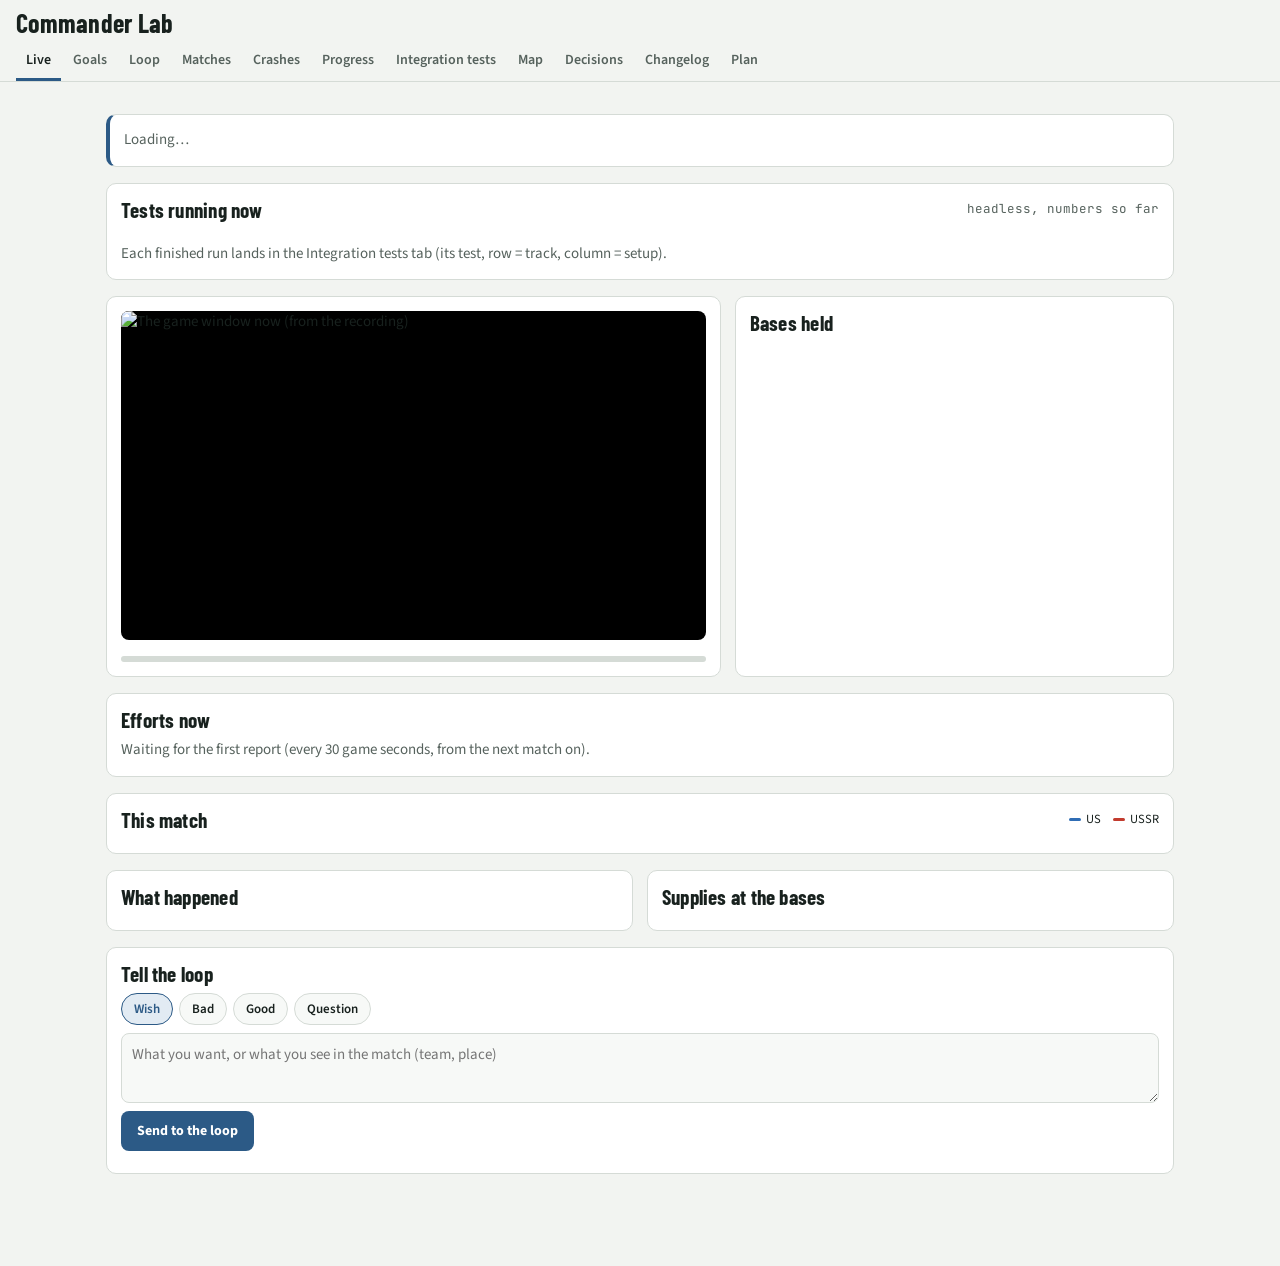
==== commit d0cdd7ba: "liveplan: opt-in cheaper general - stretch when nothing changed, a cheap/strong model mix; lab/llmco" ====
--- a/lab/app/index.html
+++ b/lab/app/index.html
@@ -71,6 +71,9 @@
 /* A remark about the clicked unit (3 Nov, Martin: "when clicking on unit I should be able to annotate question/bad/good"). */
 .mapnote { margin: 0 0 6px; padding: 10px 12px; border: 1px solid var(--line); border-left: 4px solid var(--accent); border-radius: 8px; background: var(--panel); display: grid; gap: 8px; }
 .mapnote textarea { width: 100%; box-sizing: border-box; min-height: 52px; }
+/* The game camera from the lab (4 Nov - over Moonlight a touch on the game window turns the camera). */
+.cambar { display: flex; flex-wrap: wrap; gap: 6px; align-items: center; margin: 8px 0; font: 600 13px var(--f-body); }
+.cambar button, #map-follow { font: 600 13px var(--f-body); padding: 6px 10px; background: var(--panel); color: var(--ink); border: 1px solid var(--line); border-radius: 6px; cursor: pointer; }
 .mapfs { font: 600 13px var(--f-body); padding: 6px 10px; background: var(--panel); color: var(--ink); border: 2px solid rgba(0,0,0,.25); border-radius: 6px; cursor: pointer; }
 .wpnum { width: 20px; height: 20px; box-sizing: border-box; border-radius: 50%; border: 2px solid #fff; color: #fff; font: 700 11px/16px var(--f-body); text-align: center; box-shadow: 0 0 0 1px rgba(0,0,0,.4); }
 .leaflet-container { font: 13px var(--f-body); }
@@ -335,6 +338,7 @@
       </form>
       <div id="inbox" style="display:grid;gap:8px"></div>
     </div>
+    <div class="mono muted" id="llmcost"></div>
     <div class="mono muted" id="servers"></div>
   </section>
 
@@ -400,7 +404,8 @@
       </div>
       <div id="map-efforts" class="map-efforts"></div>
       <p class="muted" id="map-sum">Loading the map…</p>
-      <div id="mapwrap"><div id="mapview" role="region" aria-label="Map"></div><div id="map-selwrap"><div id="map-sel"></div>
+      <div id="mapwrap"><div id="mapview" role="region" aria-label="Map"></div><div id="map-selwrap"><div id="cambar" class="cambar" title="The game window's camera - for watching over Moonlight, where a touch turns it">Camera:
+          <button type="button" data-cam="auto">Auto</button><button type="button" data-cam="point+">Next point</button><button type="button" data-cam="group+">Next team</button><button type="button" data-cam="closer">Closer</button><button type="button" data-cam="wider">Wider</button><button type="button" data-cam="pano">Panorama</button><button type="button" data-cam="ui">Game UI on/off</button><button type="button" data-cam="side-US">US only</button><button type="button" data-cam="side-USSR">USSR only</button><button type="button" data-cam="side-">Both sides</button><button type="button" data-cam="speed">Speed</button><button type="button" data-cam="report">Report</button><span class="muted" id="cam-msg"></span></div><div id="map-sel"></div>
         <form id="map-note" class="mapnote" hidden>
           <div class="kinds" role="radiogroup" aria-label="Kind">
             <label><input type="radio" name="mapkind" value="question" checked>Question</label>
@@ -408,7 +413,7 @@
             <label><input type="radio" name="mapkind" value="good">Good</label>
           </div>
           <textarea id="map-note-text" rows="2" placeholder="About this one - what you see or want to know" aria-label="Remark about the selected unit"></textarea>
-          <div class="row"><button class="go" type="submit">Send about <span id="map-note-who">it</span></button><span class="muted" id="map-note-msg"></span></div>
+          <div class="row"><button class="go" type="submit">Send about <span id="map-note-who">it</span></button><button type="button" id="map-follow">Camera: follow it</button><span class="muted" id="map-note-msg"></span></div>
         </form></div></div>
       <div class="legend">
         <div><span class="dot" style="background:var(--good)"></span>Depot spot: most vans got out</div>
@@ -487,6 +492,22 @@
       }
       try { this.sel = new URLSearchParams(location.search).get("sel"); } catch (_) {}   // a link to one van: ?sel=van:7#map
       $("map-l-live").addEventListener("change", () => this.live());
+      // The game window's camera (4 Nov - Martin watches over Moonlight on his phone, where a touch turns the camera):
+      // the director's commands through POST /api/camera; 'follow' puts it on the clicked team.
+      const cam = async (cmd) => {
+        $("cam-msg").textContent = "…";
+        try {
+          const r = await (await fetch("/api/camera", { method: "POST", headers: { "Content-Type": "application/json" }, body: JSON.stringify({ cmd }) })).json();
+          $("cam-msg").textContent = r.ok ? `sent: ${cmd}` : (r.error || "not sent");
+        } catch (_) { $("cam-msg").textContent = "not sent - is the PC on?"; }
+      };
+      for (const b of document.querySelectorAll("[data-cam]")) b.addEventListener("click", () => cam(b.dataset.cam));
+      $("map-follow").addEventListener("click", () => {
+        const u = this.selUnit;
+        if (!u) return;
+        if (u.kind === "team" && u.side && u.id !== undefined) cam(`follow ${u.side} ${u.id}`);
+        else if (u.x !== undefined && u.z !== undefined) cam(`goto ${Math.round(u.x)} ${Math.round(u.z)}`);
+      });
       // A remark about the clicked unit (3 Nov, note 532 - Martin: "when clicking on unit I should be able to annotate
       // question/bad/good"): into the inbox with the unit (side, team, men, what it does, where, the run, the game second)
       // and the moment he started typing. The box sits outside the redrawn selection, so typing survives the refresh.
@@ -676,8 +697,8 @@
             const ahead = onLane ? lane.slice(first) : [...pre, ...lane];
             route = ahead.length ? [[t.x, t.z], ...ahead] : null;
             const whose = pl.by ? esc(pl.by) + "'s" : "Planned";
-            const coverWord = (w) => ({ "edge of trees": "edge of a tree line - cover, jump-off to the next", "edge of buildings": "by buildings - cover, jump-off to the next",
-              "in trees": "inside woods", "in buildings": "among buildings", "open": "open ground - a dash", "Farm": "Farm - the objective", "route": "on the route" }[w] || w);
+            const coverWord = (w) => ({ "edge of trees": "COVER: a tree line's edge - stops ~15 s in cover, then the next bound", "edge of buildings": "ENTER: buildings - the men go inside ~25 s, then on",
+              "in trees": "inside woods - moves on", "in buildings": "ENTER: among buildings - the men go inside ~25 s", "open": "open ground - a dash, no stop", "Farm": "the objective", "route": "on the route - moves on" }[w] || w);
             if (onLane) lane.slice(0, first).forEach((q, k) => markers.push(wpNum(q, "✓", "#9a9a9a", `Passed: ${whose} waypoint ${k + 1} - ${esc(coverWord(kinds[k] || "route"))}`)));
             ahead.forEach((q, k) => {
               const li = onLane ? first + k : k - pre.length;
@@ -842,10 +863,24 @@
         for (const [s, zones] of Object.entries(d.danger)) {
           const c = side[s] || this.css("--muted");
           for (const zn of zones || []) {
-            const tip = `${esc(s)} danger zone ${esc(zn.id)}: ${zn.men} soldiers and ${zn.vehicles} vehicles lost here, the last ${Math.floor(zn.newest_s / 60)} min ago - its general keeps away`;
+            const tip = `${esc(s)} danger zone ${esc(zn.id)}: ${zn.men} soldiers and ${zn.vehicles} vehicles lost here, the last ${Math.floor(zn.newest_s / 60)} min ago - a risk its general weighs, not a wall`;
             extra.push(L.circle([zn.z, zn.x], { radius: 70, color: c, weight: 3, dashArray: "4 4", fillColor: c, fillOpacity: .12 }).bindTooltip(tip));
             extra.push(L.polyline([[zn.z - 35, zn.x - 35], [zn.z + 35, zn.x + 35]], { color: c, weight: 2, opacity: .8, interactive: false }));
             extra.push(L.polyline([[zn.z - 35, zn.x + 35], [zn.z + 35, zn.x - 35]], { color: c, weight: 2, opacity: .8, interactive: false }));
+          }
+        }
+      }
+      // Field fortifications (4 Nov, note 538): each general's ordered spots outside any base - hollow, solid once built.
+      if ($("map-l-plans").checked && d.forts) {
+        for (const [s, forts] of Object.entries(d.forts)) {
+          const c = side[s] || this.css("--muted");
+          for (const f of forts || []) {
+            extra.push(L.rectangle([[f.z - 9, f.x - 9], [f.z + 9, f.x + 9]], { color: c, weight: 3, fillColor: c, fillOpacity: f.built ? .75 : .08 })
+              .bindTooltip(`${esc(s)} field fortification: ${f.built ? "built" : "ordered by its general"}`));
+            if (f.facing != null) {
+              const r = f.facing * Math.PI / 180;
+              extra.push(L.polyline([[f.z, f.x], [f.z + 26 * Math.cos(r), f.x + 26 * Math.sin(r)]], { color: c, weight: 3, interactive: false }));
+            }
           }
         }
       }
@@ -1299,6 +1334,9 @@
     $("videos").innerHTML = (s.videos || []).length ? `<table><thead><tr><th>Recording</th><th></th><th>Size</th></tr></thead><tbody>` + s.videos.map((v) =>
       `<tr><td><span class="mono">${esc(v.at)}</span> <span class="muted">${esc(v.title)}</span></td><td><button class="go" data-video="${esc(v.name)}" style="padding:4px 10px">Play</button></td><td class="mono">${esc(v.mb)} MB</td></tr>`).join("") + "</tbody></table>" : '<div class="empty">No recordings.</div>';
     renderSublab(s.sublab || []);
+    // The LLM general's model spend (lab/llmcost.py): today and this week, by run kind.
+    const c = s.llmcost, kinds = (x) => Object.entries(x.by_kind || {}).map(([k, v]) => `${k} $${v.cost.toFixed(2)}`).join(", ");
+    $("llmcost").textContent = c && c.today ? `Model spend: today $${c.today.cost.toFixed(2)} (${c.today.calls} calls${kinds(c.today) ? "; " + kinds(c.today) : ""}) · this week $${c.week.cost.toFixed(2)} (${c.week.calls} calls)` : "";
   }
   let sublabSeen = "";
   // Each sub-lab reads top to bottom (Martin, 23 Oct: "make it so clear how the experiment ended - self-explanatory, hard
